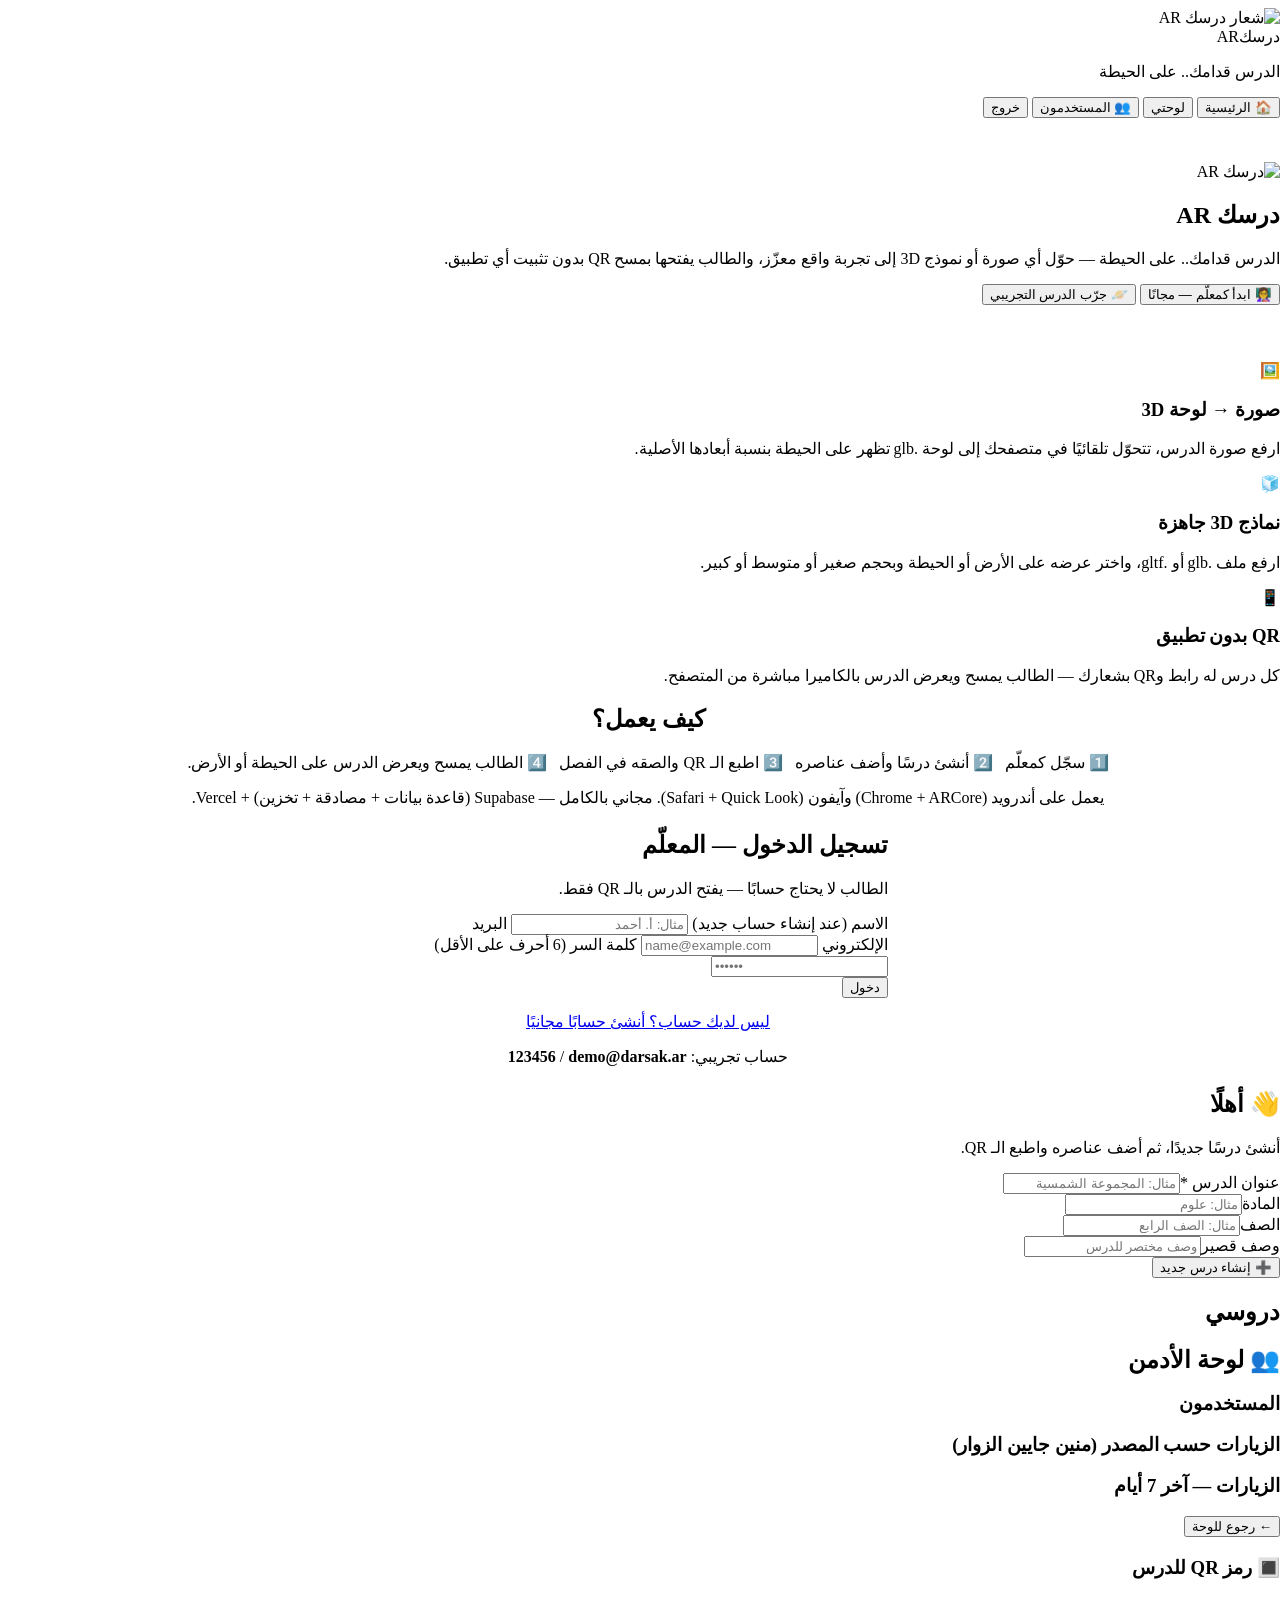
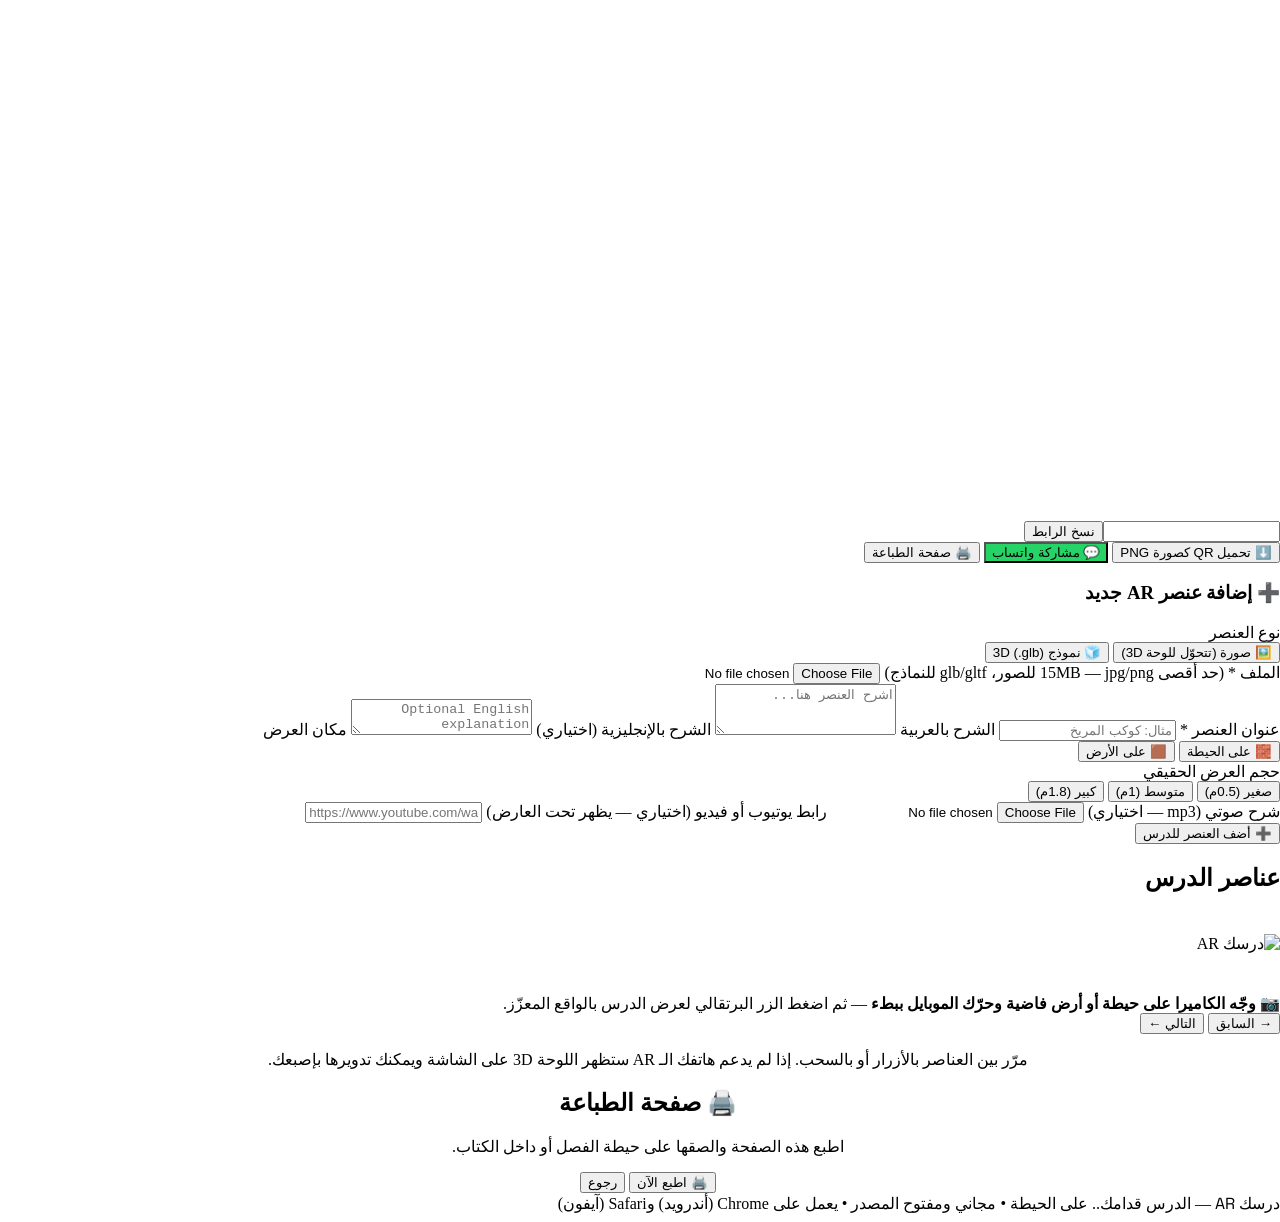
==== frontend/index.html @ 227859a7 "Supabase backend + admin panel (users, visits, full edit controls); sw cache v3" ====
<!DOCTYPE html>
<html lang="ar" dir="rtl">
<head>
<meta charset="UTF-8">
<meta name="viewport" content="width=device-width, initial-scale=1, viewport-fit=cover">
<title>درسك AR — الدرس قدامك.. على الحيطة</title>
<meta name="description" content="حوّل صور الدروس ونماذج 3D إلى واقع معزّز يفتحه الطالب بمسح QR — بدون تثبيت تطبيق.">
<meta name="theme-color" content="#1E1B4B">
<link rel="icon" type="image/png" href="/public/favicon.png">
<link rel="apple-touch-icon" href="/public/darsak-ar-icon.png">
<link rel="manifest" href="/manifest.webmanifest">
<link rel="preconnect" href="https://fonts.googleapis.com">
<link rel="preconnect" href="https://fonts.gstatic.com" crossorigin>
<link href="https://fonts.googleapis.com/css2?family=Cairo:wght@400;700;900&family=Space+Grotesk:wght@500;700&display=swap" rel="stylesheet">
<link rel="stylesheet" href="/styles.css">
<!-- model-viewer: عارض 3D + AR من Google (مجاني ومفتوح المصدر) -->
<script type="module" src="https://ajax.googleapis.com/ajax/libs/model-viewer/3.5.0/model-viewer.min.js"></script>
<!-- qrcode: مولّد QR مضمّن محليًا (qrcode-generator 1.4.4 MIT) — رابط الـ CDN كان 404 فالرمز لم يكن يظهر -->
<script src="/lib/qrcode-generator.min.js"></script>
<!-- three.js + GLTFExporter لتحويل الصورة إلى .glb -->
<script type="importmap">
{"imports":{
  "three": "https://cdn.jsdelivr.net/npm/three@0.160.0/build/three.module.js",
  "three/addons/": "https://cdn.jsdelivr.net/npm/three@0.160.0/examples/jsm/"
}}
</script>
<script src="/supabase-config.js"></script>
<!-- Supabase: قاعدة البيانات + المصادقة + التخزين (المفتاح anon عام وآمن — الحماية في RLS) -->
</head>
<body>

<header class="site-header">
  <div class="container">
    <img class="logo-img" src="/public/darsak-ar-icon.png" alt="شعار درسك AR">
    <div>
      <div class="logo-name">درسك<span class="ar-badge">AR</span></div>
      <p class="tagline">الدرس قدامك.. على الحيطة</p>
    </div>
    <div class="header-spacer"></div>
    <div class="header-actions">
      <button class="btn btn-light" id="navHomeBtn" type="button">🏠 الرئيسية</button>
      <button class="btn btn-light hidden" id="navDashBtn" type="button">لوحتي</button>
      <button class="btn btn-light hidden" id="navAdminBtn" type="button">👥 المستخدمون</button>
      <button class="btn btn-light hidden" id="navLogoutBtn" type="button">خروج</button>
    </div>
  </div>
</header>

<main id="app" class="container">
  <!-- ===== الصفحة الرئيسية ===== -->
  <section id="view-home">
    <div class="hero" style="margin:0 -16px;padding:44px 16px 56px;border-radius:0 0 24px 24px">
      <img class="hero-logo" src="/public/darsak-ar-icon.png" alt="درسك AR">
      <h1>درسك <span class="ar-badge">AR</span></h1>
      <p>الدرس قدامك.. على الحيطة — حوّل أي صورة أو نموذج 3D إلى تجربة واقع معزّز، والطالب يفتحها بمسح QR بدون تثبيت أي تطبيق.</p>
      <div class="btn-row">
        <button class="btn btn-orange" id="ctaTeacher" type="button" style="width:auto">👩‍🏫 ابدأ كمعلّم — مجانًا</button>
        <button class="btn btn-ghost" id="ctaDemo" type="button">🪐 جرّب الدرس التجريبي</button>
      </div>
    </div>
    <div class="features">
      <div class="feature"><div class="ico">🖼️</div><h3>صورة → لوحة 3D</h3><p>ارفع صورة الدرس، تتحوّل تلقائيًا في متصفحك إلى لوحة .glb تظهر على الحيطة بنسبة أبعادها الأصلية.</p></div>
      <div class="feature"><div class="ico">🧊</div><h3>نماذج 3D جاهزة</h3><p>ارفع ملف .glb أو .gltf، واختر عرضه على الأرض أو الحيطة وبحجم صغير أو متوسط أو كبير.</p></div>
      <div class="feature"><div class="ico">📱</div><h3>QR بدون تطبيق</h3><p>كل درس له رابط وQR بشعارك — الطالب يمسح ويعرض الدرس بالكاميرا مباشرة من المتصفح.</p></div>
    </div>
    <div class="card" style="text-align:center">
      <h2>كيف يعمل؟</h2>
      <p>1️⃣ سجّل كمعلّم &nbsp; 2️⃣ أنشئ درسًا وأضف عناصره &nbsp; 3️⃣ اطبع الـ QR والصقه في الفصل &nbsp; 4️⃣ الطالب يمسح ويعرض الدرس على الحيطة أو الأرض.</p>
      <p class="hint">يعمل على أندرويد (Chrome + ARCore) وآيفون (Safari + Quick Look). مجاني بالكامل — Supabase (قاعدة بيانات + مصادقة + تخزين) + Vercel.</p>
    </div>
  </section>

  <!-- ===== تسجيل المعلّم ===== -->
  <section id="view-auth" class="hidden">
    <div class="card" style="max-width:480px;margin:24px auto">
      <h2 id="authTitle">تسجيل الدخول — المعلّم</h2>
      <p class="hint">الطالب لا يحتاج حسابًا — يفتح الدرس بالـ QR فقط.</p>
      <div id="authMsg"></div>
      <label for="authName">الاسم (عند إنشاء حساب جديد)</label>
      <input id="authName" type="text" placeholder="مثال: أ. أحمد">
      <label for="authEmail">البريد الإلكتروني</label>
      <input id="authEmail" type="email" placeholder="name@example.com" dir="ltr">
      <label for="authPass">كلمة السر (6 أحرف على الأقل)</label>
      <input id="authPass" type="password" placeholder="••••••" dir="ltr">
      <div class="row"><button class="btn btn-primary" id="authSubmit" type="button">دخول</button></div>
      <p style="text-align:center;margin-top:14px"><a href="#" id="authToggle">ليس لديك حساب؟ أنشئ حسابًا مجانيًا</a></p>
      <p class="hint" style="text-align:center">حساب تجريبي: <b dir="ltr">demo@darsak.ar</b> / <b dir="ltr">123456</b></p>
    </div>
  </section>

  <!-- ===== لوحة المعلّم ===== -->
  <section id="view-dashboard" class="hidden">
    <div class="card">
      <h2>👋 أهلًا <span id="teacherName"></span></h2>
      <p class="hint">أنشئ درسًا جديدًا، ثم أضف عناصره واطبع الـ QR.</p>
      <div class="grid2">
        <div><label for="newTitle">عنوان الدرس *</label><input id="newTitle" placeholder="مثال: المجموعة الشمسية"></div>
        <div><label for="newSubject">المادة</label><input id="newSubject" placeholder="مثال: علوم"></div>
        <div><label for="newGrade">الصف</label><input id="newGrade" placeholder="مثال: الصف الرابع"></div>
        <div><label for="newDesc">وصف قصير</label><input id="newDesc" placeholder="وصف مختصر للدرس"></div>
      </div>
      <div class="row"><button class="btn btn-orange" id="createLessonBtn" type="button">➕ إنشاء درس جديد</button></div>
      <div id="dashMsg"></div>
    </div>
    <h2 id="lessonsHeading">دروسي</h2>
    <div id="lessonsList"></div>

    <!-- ===== لوحة الأدمن (تظهر فقط لمن لديه is_admin) ===== -->
    <div id="adminSection" class="hidden">
      <h2>👥 لوحة الأدمن</h2>
      <div class="stats-grid" id="adminStats"></div>
      <div class="card">
        <h3>المستخدمون</h3>
        <div class="table-wrap" id="usersTable"></div>
      </div>
      <div class="card">
        <h3>الزيارات حسب المصدر (منين جايين الزوار)</h3>
        <div id="referrerStats"></div>
      </div>
      <div class="card">
        <h3>الزيارات — آخر 7 أيام</h3>
        <div id="dailyVisits"></div>
      </div>
    </div>
  </section>

  <!-- ===== محرر الدرس ===== -->
  <section id="view-editor" class="hidden">
    <button class="btn btn-ghost btn-sm" id="backToDash" type="button">← رجوع للوحة</button>
    <div class="card">
      <h2 id="editorTitle"></h2>
      <p class="hint" id="editorMeta"></p>
      <div id="editorMsg"></div>
      <!-- QR -->
      <div class="qr-box">
        <h3>🔳 رمز QR للدرس</h3>
        <canvas id="qrCanvas" width="520" height="520"></canvas>
        <div class="link-box"><input id="publicLink" readonly dir="ltr"><button class="btn btn-ghost btn-sm" id="copyLinkBtn" type="button">نسخ الرابط</button></div>
        <div class="row">
          <button class="btn btn-primary" id="downloadQrBtn" type="button">⬇️ تحميل QR كصورة PNG</button>
          <button class="btn btn-primary" id="shareWaBtn" type="button" style="background:#25D366">💬 مشاركة واتساب</button>
          <button class="btn btn-ghost" id="printBtn" type="button">🖨️ صفحة الطباعة</button>
        </div>
      </div>
      <!-- إضافة عنصر -->
      <h3>➕ إضافة عنصر AR جديد</h3>
      <label>نوع العنصر</label>
      <div class="toggle" id="kindToggle">
        <button type="button" data-kind="image" class="active">🖼️ صورة (تتحوّل للوحة 3D)</button>
        <button type="button" data-kind="model">🧊 نموذج 3D (.glb)</button>
      </div>
      <label for="itemFile">الملف * (حد أقصى 15MB — jpg/png للصور، glb/gltf للنماذج)</label>
      <input id="itemFile" type="file" accept="image/*,.glb,.gltf">
      <div class="progress hidden" id="uploadProgress"><div></div></div>
      <div id="fileInfo" class="hint"></div>
      <label for="itemTitle">عنوان العنصر *</label>
      <input id="itemTitle" placeholder="مثال: كوكب المريخ">
      <label for="itemTextAr">الشرح بالعربية</label>
      <textarea id="itemTextAr" rows="3" placeholder="اشرح العنصر هنا..."></textarea>
      <label for="itemTextEn">الشرح بالإنجليزية (اختياري)</label>
      <textarea id="itemTextEn" rows="2" placeholder="Optional English explanation"></textarea>
      <label>مكان العرض</label>
      <div class="toggle" id="placementToggle">
        <button type="button" data-placement="wall" class="active">🧱 على الحيطة</button>
        <button type="button" data-placement="floor">🟫 على الأرض</button>
      </div>
      <label>حجم العرض الحقيقي</label>
      <div class="seg" id="sizeSeg">
        <button type="button" data-size="small">صغير (0.5م)</button>
        <button type="button" data-size="medium" class="active">متوسط (1م)</button>
        <button type="button" data-size="large">كبير (1.8م)</button>
      </div>
      <label for="itemAudio">شرح صوتي (mp3 — اختياري)</label>
      <input id="itemAudio" type="file" accept="audio/*">
      <label for="itemVideo">رابط يوتيوب أو فيديو (اختياري — يظهر تحت العارض)</label>
      <input id="itemVideo" type="url" placeholder="https://www.youtube.com/watch?v=..." dir="ltr">
      <div class="row"><button class="btn btn-orange" id="addItemBtn" type="button">➕ أضف العنصر للدرس</button></div>
    </div>
    <h2>عناصر الدرس</h2>
    <div id="itemsList"></div>
  </section>

  <!-- ===== عرض الطالب ===== -->
  <section id="view-student" class="hidden">
    <div class="student-head" style="margin:0 -16px;padding:22px 16px">
      <img class="logo-img" src="/public/darsak-ar-icon.png" alt="درسك AR" style="width:56px;height:56px">
      <h1 id="studentTitle"></h1>
      <p id="studentMeta"></p>
    </div>
    <div class="onboarding">📷 <b>وجّه الكاميرا على حيطة أو أرض فاضية وحرّك الموبايل ببطء</b> — ثم اضغط الزر البرتقالي لعرض الدرس بالواقع المعزّز.</div>
    <div id="studentItems"></div>
    <div class="swipe-nav">
      <button class="btn btn-ghost" id="prevItemBtn" type="button">→ السابق</button>
      <span class="dots" id="itemDots"></span>
      <button class="btn btn-ghost" id="nextItemBtn" type="button">التالي ←</button>
    </div>
    <p class="hint" style="text-align:center">مرّر بين العناصر بالأزرار أو بالسحب. إذا لم يدعم هاتفك الـ AR ستظهر اللوحة 3D على الشاشة ويمكنك تدويرها بإصبعك.</p>
  </section>

  <!-- ===== صفحة الطباعة ===== -->
  <section id="view-print" class="hidden">
    <div class="print-sheet" id="printSheet"></div>
    <div class="card no-print" style="text-align:center">
      <h2>🖨️ صفحة الطباعة</h2>
      <p>اطبع هذه الصفحة والصقها على حيطة الفصل أو داخل الكتاب.</p>
      <button class="btn btn-orange" id="doPrintBtn" type="button">🖨️ اطبع الآن</button>
      <button class="btn btn-ghost" id="backFromPrint" type="button">رجوع</button>
    </div>
  </section>
</main>

<footer>
  درسك <span style="font-family:'Space Grotesk'">AR</span> — الدرس قدامك.. على الحيطة • مجاني ومفتوح المصدر • يعمل على Chrome (أندرويد) وSafari (آيفون)
</footer>

<script type="module" src="/app.js"></script>
<script>
  if ('serviceWorker' in navigator) {
    window.addEventListener('load', () => navigator.serviceWorker.register('/sw.js').catch(() => {}));
  }
</script>
</body>
</html>
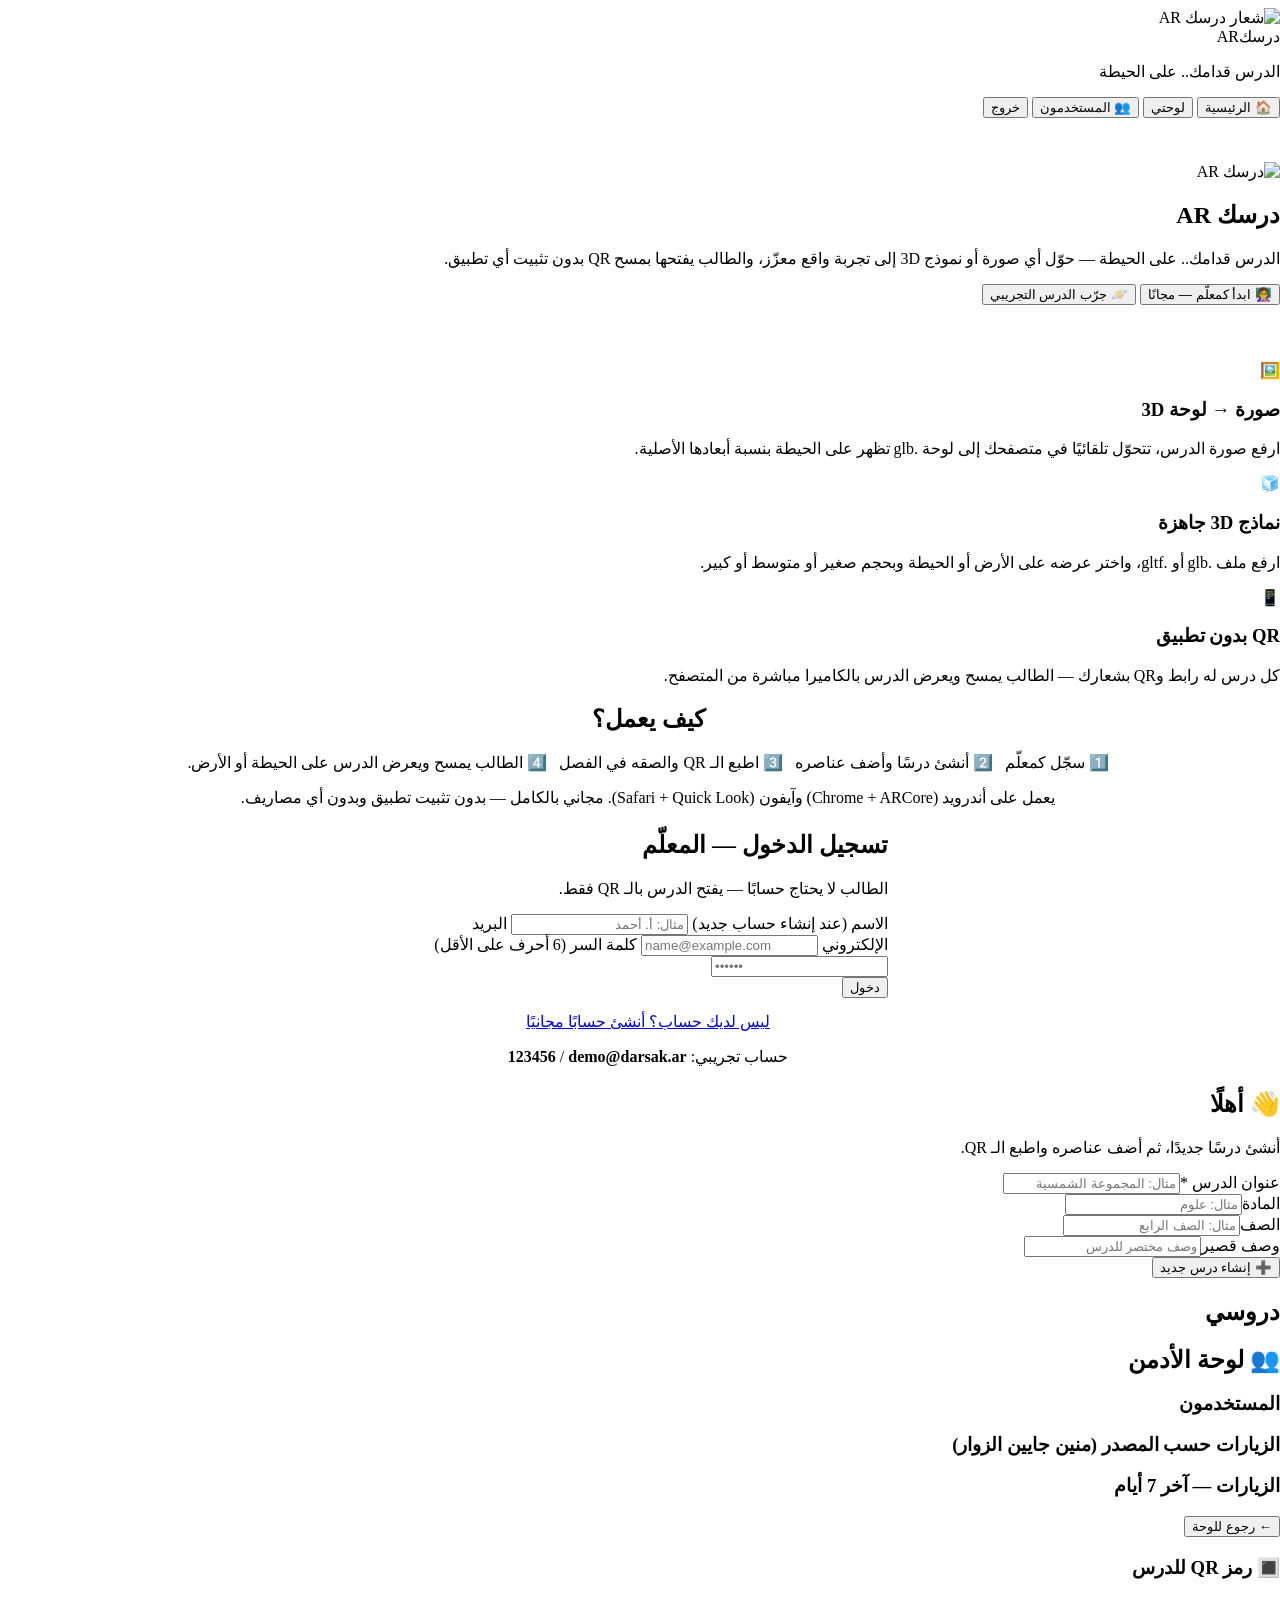
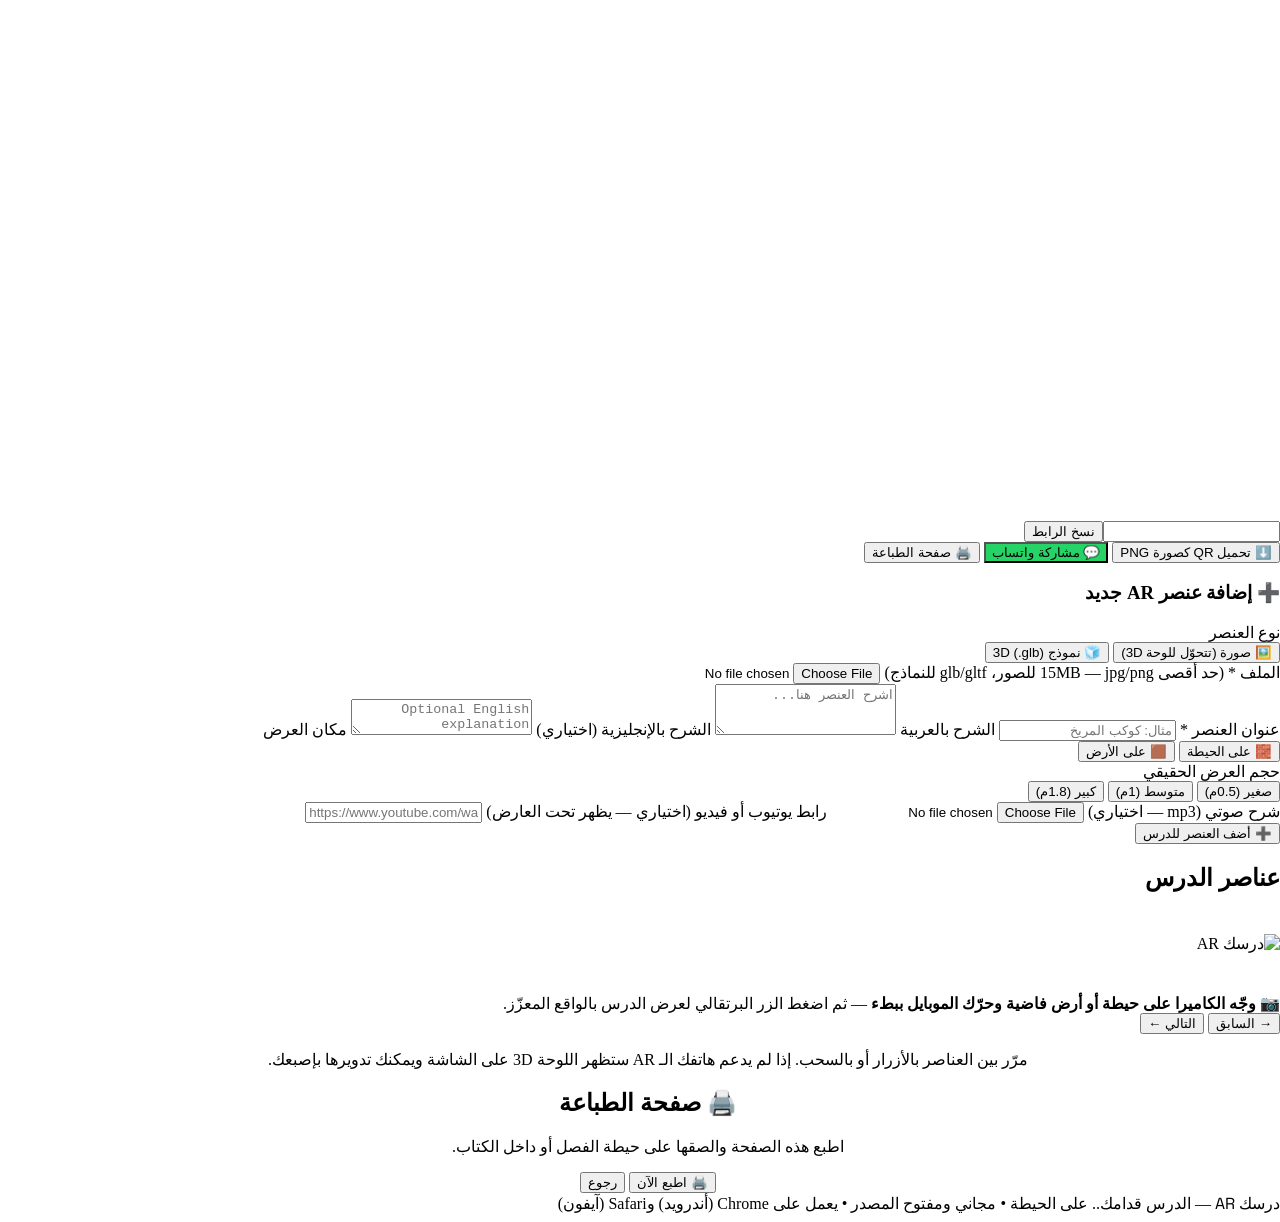
==== commit c03a2715: "Remove backend tech-stack mention from public homepage (visitors should not see infra details); bump" ====
--- a/frontend/index.html
+++ b/frontend/index.html
@@ -66,7 +66,7 @@
     <div class="card" style="text-align:center">
       <h2>كيف يعمل؟</h2>
       <p>1️⃣ سجّل كمعلّم &nbsp; 2️⃣ أنشئ درسًا وأضف عناصره &nbsp; 3️⃣ اطبع الـ QR والصقه في الفصل &nbsp; 4️⃣ الطالب يمسح ويعرض الدرس على الحيطة أو الأرض.</p>
-      <p class="hint">يعمل على أندرويد (Chrome + ARCore) وآيفون (Safari + Quick Look). مجاني بالكامل — Supabase (قاعدة بيانات + مصادقة + تخزين) + Vercel.</p>
+      <p class="hint">يعمل على أندرويد (Chrome + ARCore) وآيفون (Safari + Quick Look). مجاني بالكامل — بدون تثبيت تطبيق وبدون أي مصاريف.</p>
     </div>
   </section>
 
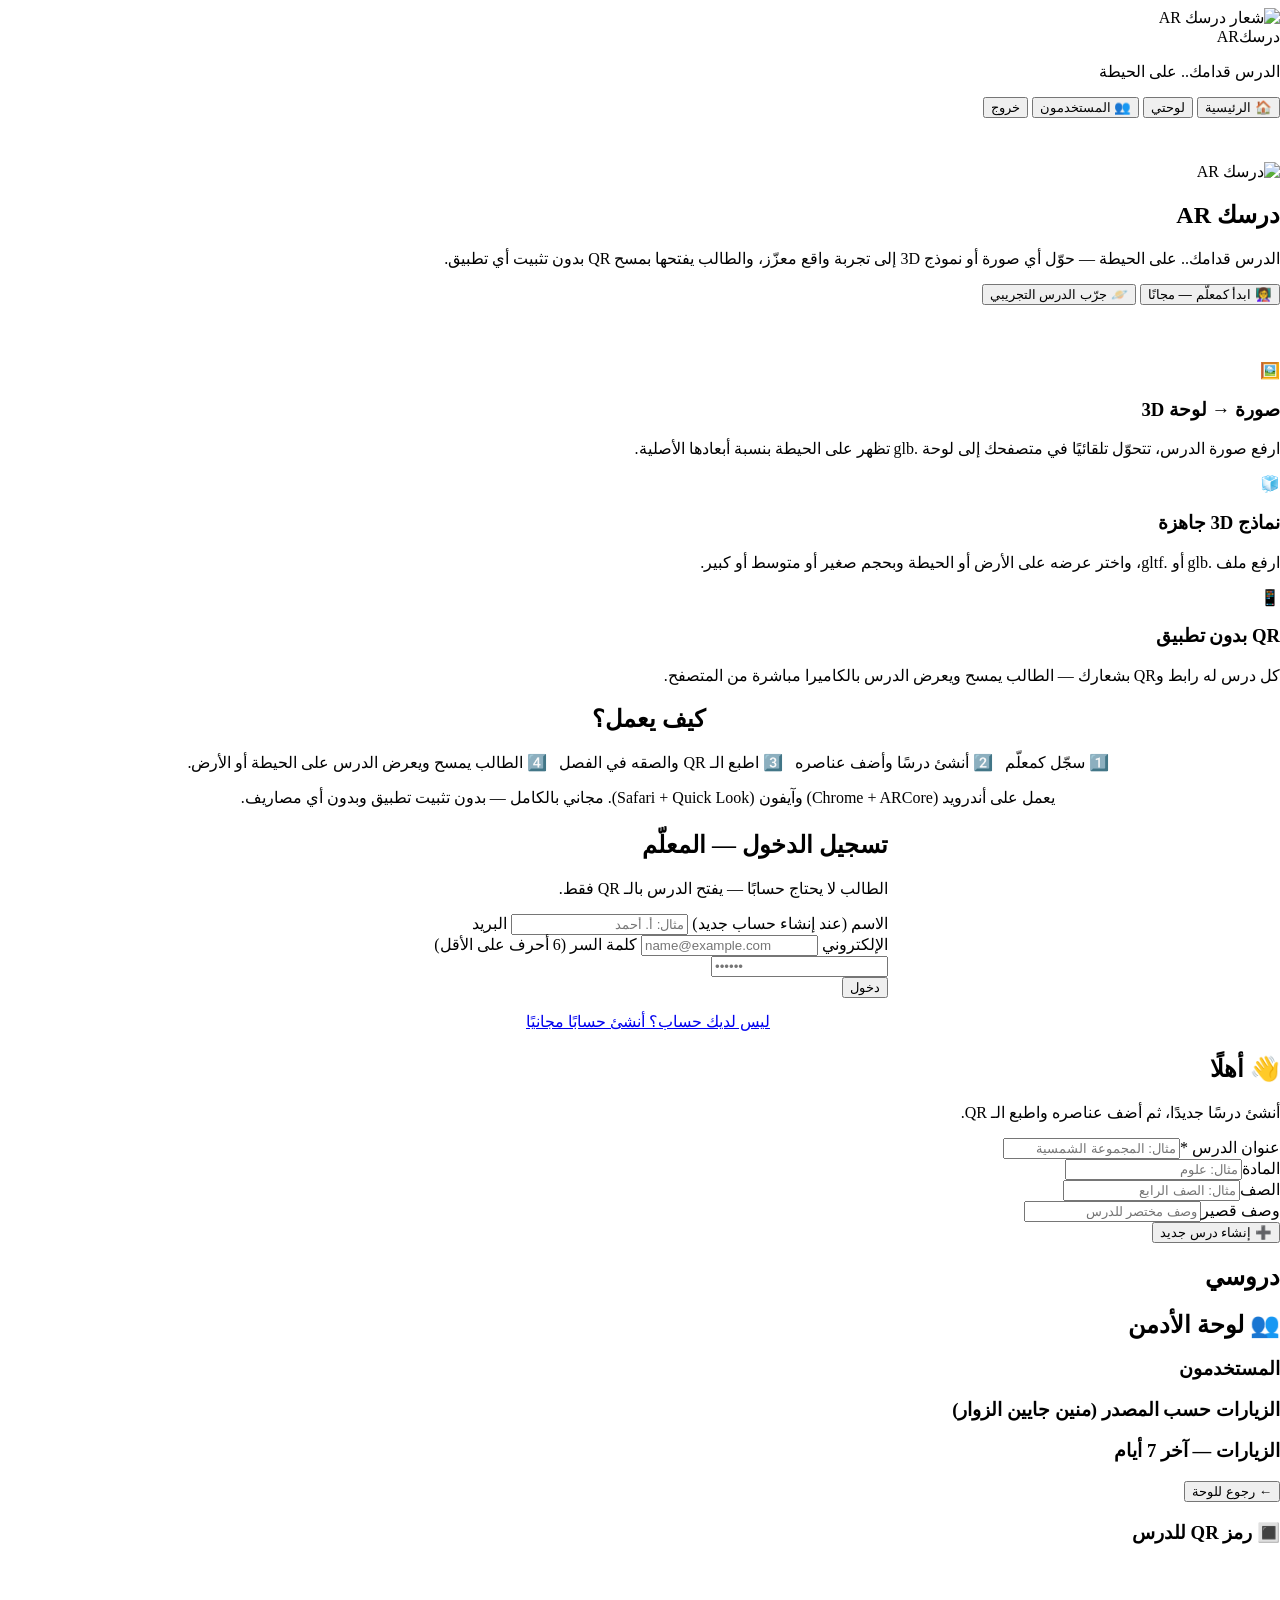
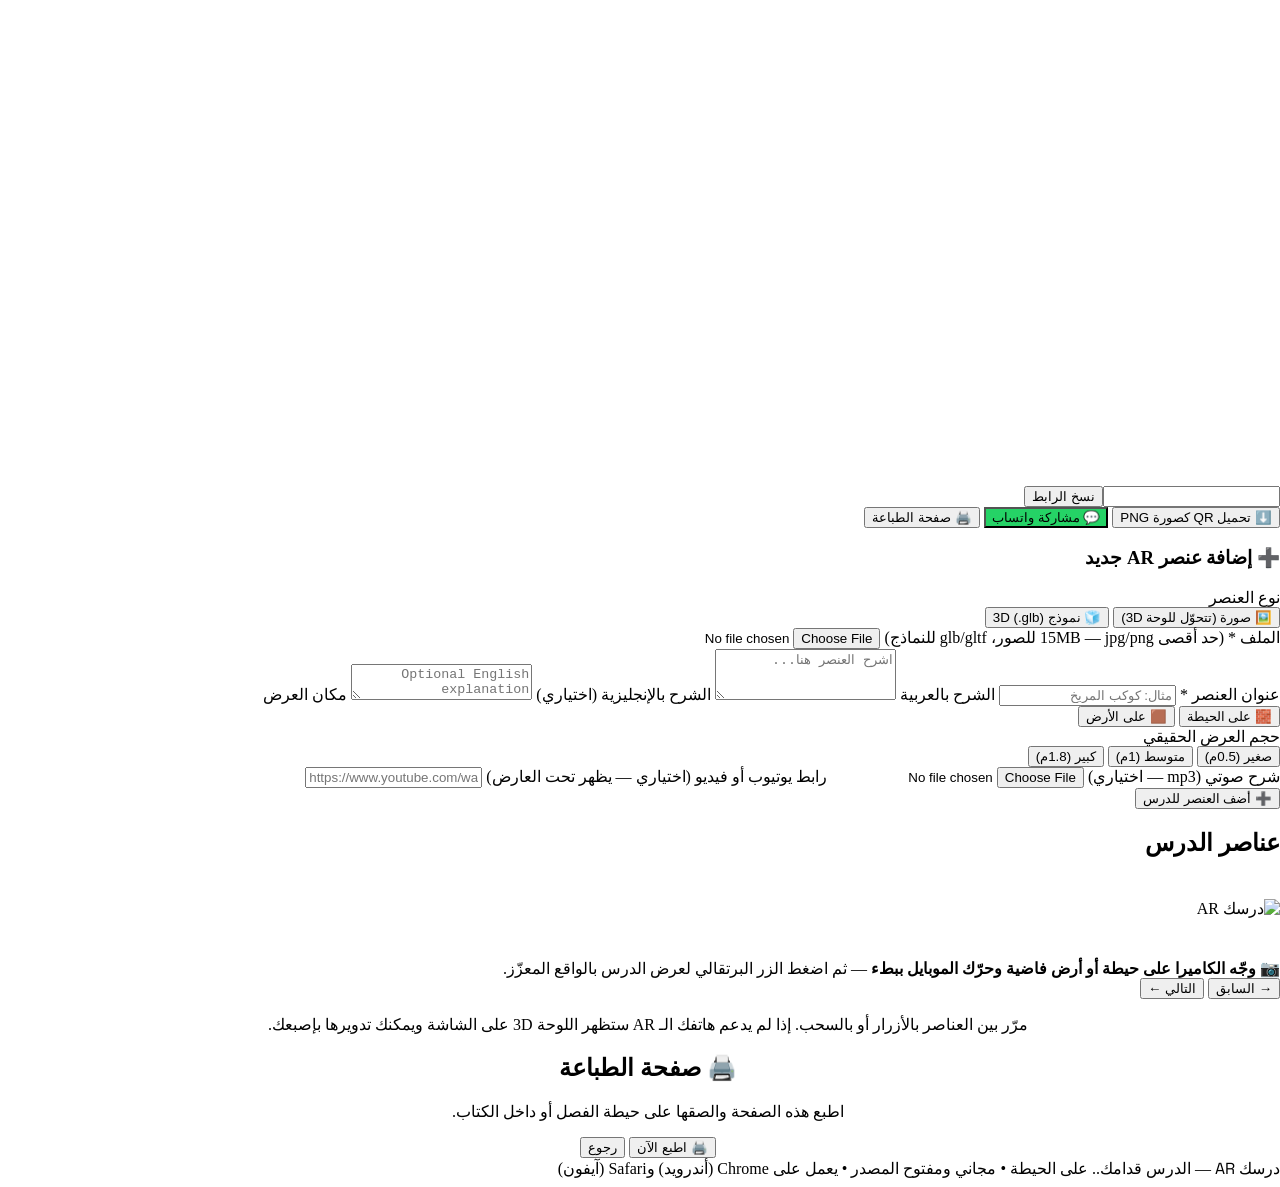
==== commit 8f800225: "Hide demo account credentials from the public login page (account still works for testing, just not " ====
--- a/frontend/index.html
+++ b/frontend/index.html
@@ -84,7 +84,6 @@
       <input id="authPass" type="password" placeholder="••••••" dir="ltr">
       <div class="row"><button class="btn btn-primary" id="authSubmit" type="button">دخول</button></div>
       <p style="text-align:center;margin-top:14px"><a href="#" id="authToggle">ليس لديك حساب؟ أنشئ حسابًا مجانيًا</a></p>
-      <p class="hint" style="text-align:center">حساب تجريبي: <b dir="ltr">demo@darsak.ar</b> / <b dir="ltr">123456</b></p>
     </div>
   </section>
 
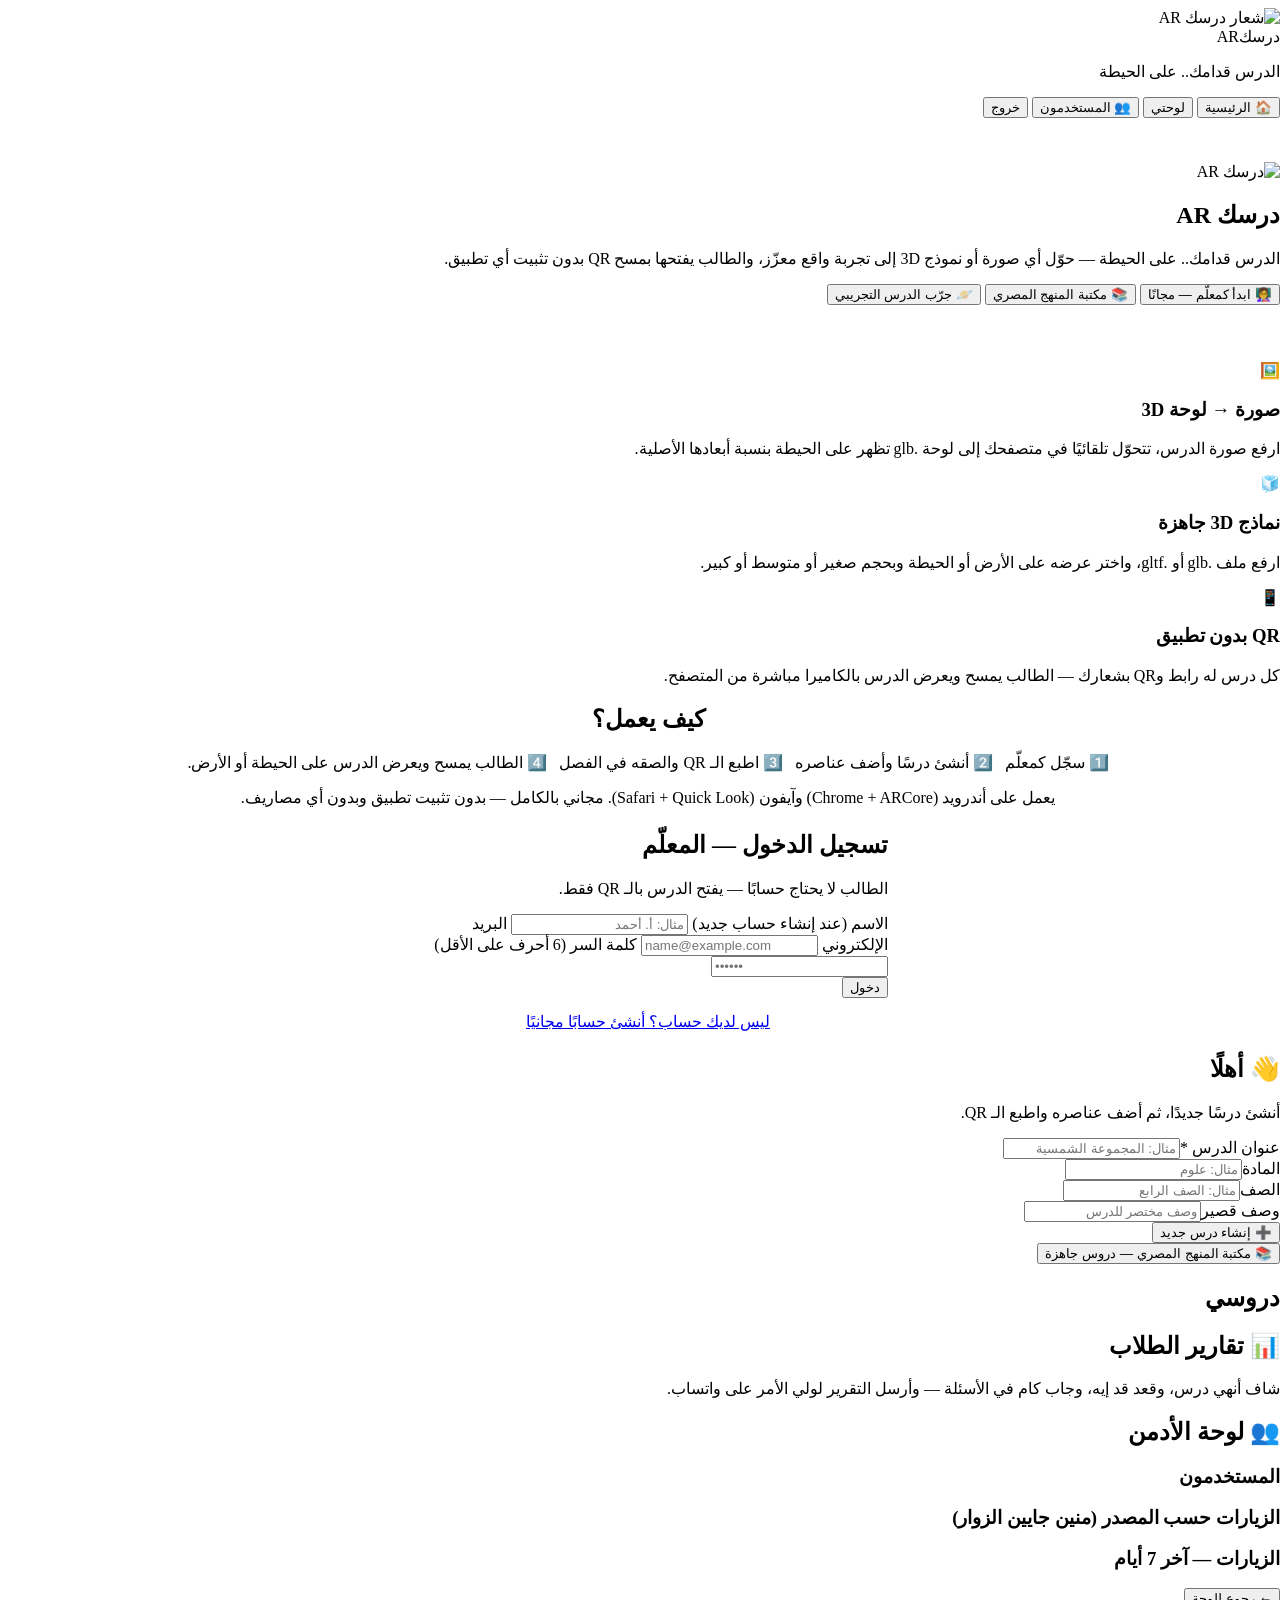
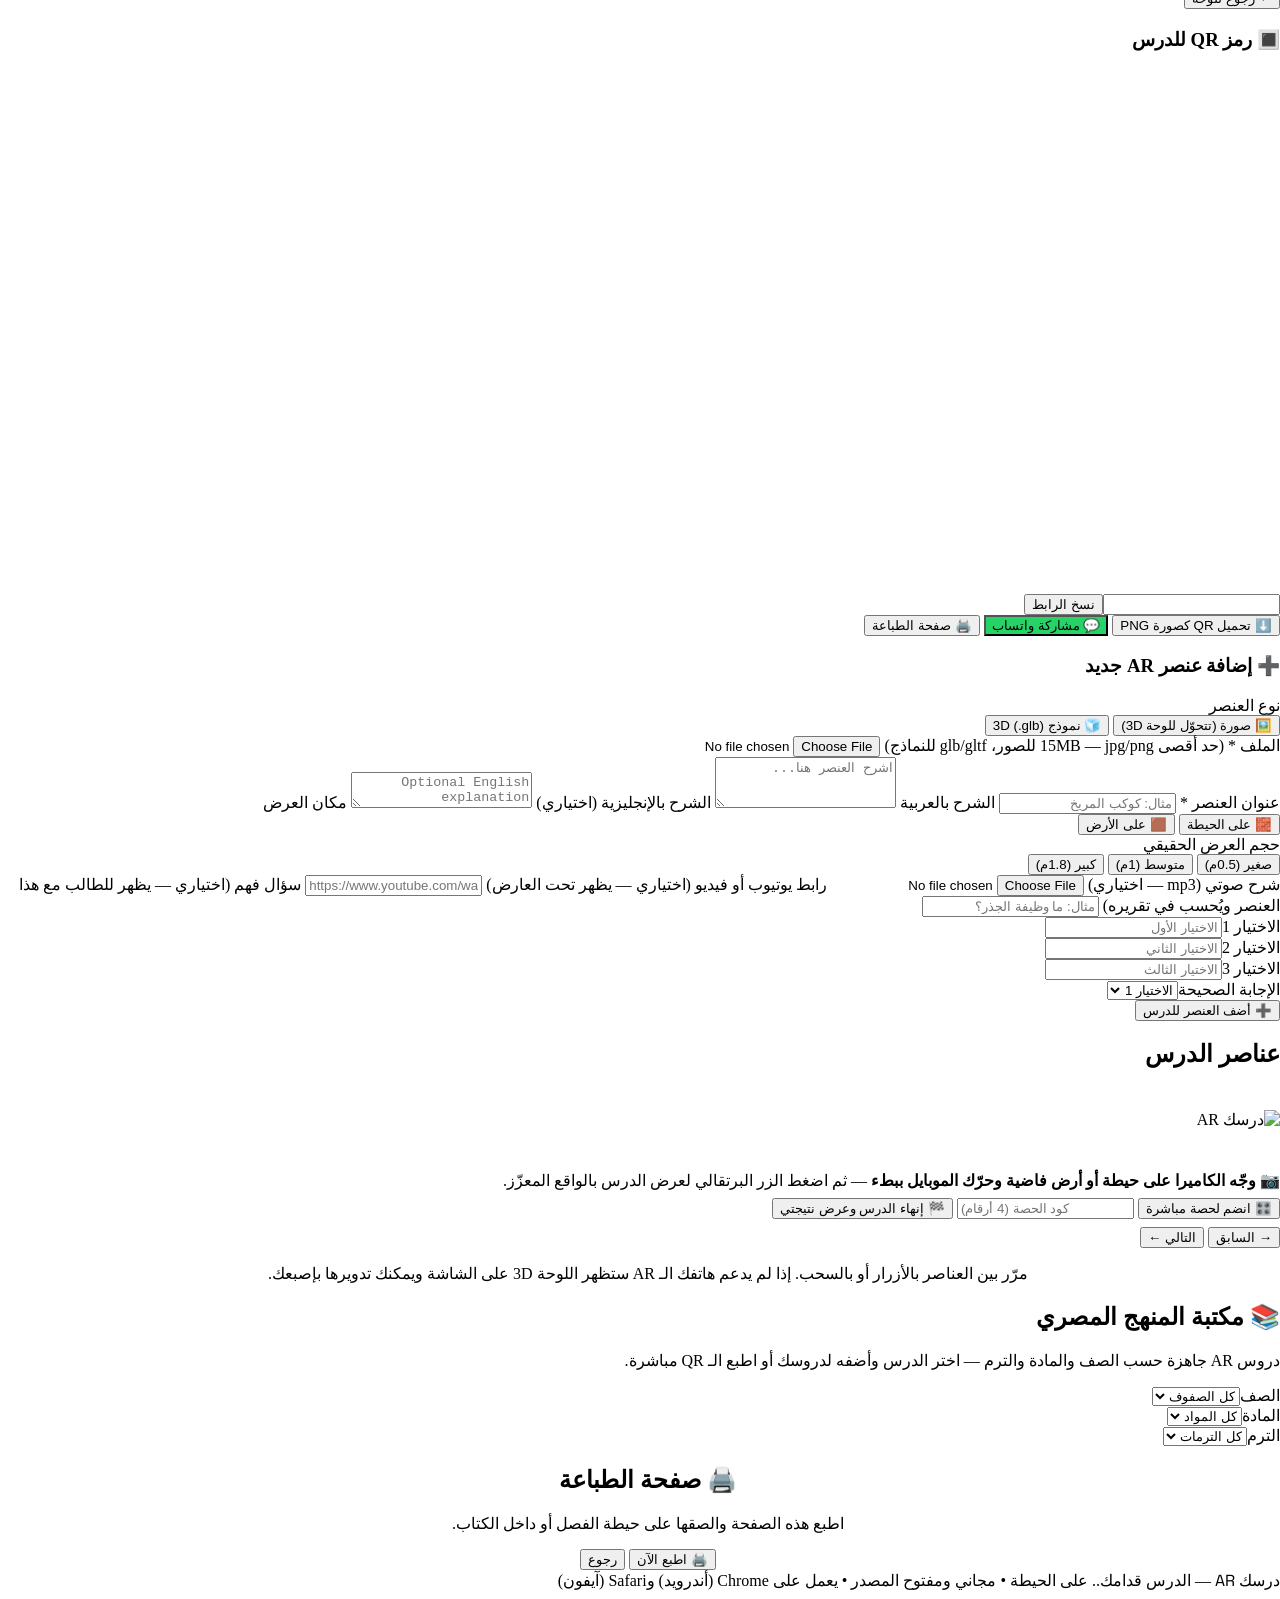
==== commit 4529eae5: "V2: curriculum library (16 lessons) + in-AR quizzes + live class mode + student reports; audit heade" ====
--- a/frontend/index.html
+++ b/frontend/index.html
@@ -5,6 +5,20 @@
 <meta name="viewport" content="width=device-width, initial-scale=1, viewport-fit=cover">
 <title>درسك AR — الدرس قدامك.. على الحيطة</title>
 <meta name="description" content="حوّل صور الدروس ونماذج 3D إلى واقع معزّز يفتحه الطالب بمسح QR — بدون تثبيت تطبيق.">
+<link rel="canonical" href="https://www.drsak.online/">
+<meta property="og:type" content="website">
+<meta property="og:site_name" content="درسك AR">
+<meta property="og:locale" content="ar_AR">
+<meta property="og:url" content="https://www.drsak.online/">
+<meta property="og:title" content="درسك AR — الدرس قدامك.. على الحيطة">
+<meta property="og:description" content="حوّل صور الدروس ونماذج 3D إلى واقع معزّز يفتحه الطالب بمسح QR — بدون تثبيت تطبيق.">
+<meta property="og:image" content="https://www.drsak.online/public/og-image.png">
+<meta property="og:image:width" content="1200">
+<meta property="og:image:height" content="630">
+<meta name="twitter:card" content="summary_large_image">
+<meta name="twitter:title" content="درسك AR — الدرس قدامك.. على الحيطة">
+<meta name="twitter:description" content="حوّل صور الدروس ونماذج 3D إلى واقع معزّز يفتحه الطالب بمسح QR — بدون تثبيت تطبيق.">
+<meta name="twitter:image" content="https://www.drsak.online/public/og-image.png">
 <meta name="theme-color" content="#1E1B4B">
 <link rel="icon" type="image/png" href="/public/favicon.png">
 <link rel="apple-touch-icon" href="/public/darsak-ar-icon.png">
@@ -55,6 +69,7 @@
       <p>الدرس قدامك.. على الحيطة — حوّل أي صورة أو نموذج 3D إلى تجربة واقع معزّز، والطالب يفتحها بمسح QR بدون تثبيت أي تطبيق.</p>
       <div class="btn-row">
         <button class="btn btn-orange" id="ctaTeacher" type="button" style="width:auto">👩‍🏫 ابدأ كمعلّم — مجانًا</button>
+        <button class="btn btn-ghost" id="ctaLibrary" type="button">📚 مكتبة المنهج المصري</button>
         <button class="btn btn-ghost" id="ctaDemo" type="button">🪐 جرّب الدرس التجريبي</button>
       </div>
     </div>
@@ -99,10 +114,18 @@
         <div><label for="newDesc">وصف قصير</label><input id="newDesc" placeholder="وصف مختصر للدرس"></div>
       </div>
       <div class="row"><button class="btn btn-orange" id="createLessonBtn" type="button">➕ إنشاء درس جديد</button></div>
+      <div class="row"><button class="btn btn-primary" id="dashLibraryBtn" type="button">📚 مكتبة المنهج المصري — دروس جاهزة</button></div>
       <div id="dashMsg"></div>
     </div>
     <h2 id="lessonsHeading">دروسي</h2>
     <div id="lessonsList"></div>
+
+    <!-- ===== تقارير الطلاب ===== -->
+    <div class="card" id="reportsSection">
+      <h2>📊 تقارير الطلاب</h2>
+      <p class="hint">شاف أنهي درس، وقعد قد إيه، وجاب كام في الأسئلة — وأرسل التقرير لولي الأمر على واتساب.</p>
+      <div id="reportsList"></div>
+    </div>
 
     <!-- ===== لوحة الأدمن (تظهر فقط لمن لديه is_admin) ===== -->
     <div id="adminSection" class="hidden">
@@ -173,6 +196,14 @@
       <input id="itemAudio" type="file" accept="audio/*">
       <label for="itemVideo">رابط يوتيوب أو فيديو (اختياري — يظهر تحت العارض)</label>
       <input id="itemVideo" type="url" placeholder="https://www.youtube.com/watch?v=..." dir="ltr">
+      <label>سؤال فهم (اختياري — يظهر للطالب مع هذا العنصر ويُحسب في تقريره)</label>
+      <input id="quizQ" placeholder="مثال: ما وظيفة الجذر؟">
+      <div class="grid2">
+        <div><label for="quizC1">الاختيار 1</label><input id="quizC1" placeholder="الاختيار الأول"></div>
+        <div><label for="quizC2">الاختيار 2</label><input id="quizC2" placeholder="الاختيار الثاني"></div>
+        <div><label for="quizC3">الاختيار 3</label><input id="quizC3" placeholder="الاختيار الثالث"></div>
+        <div><label for="quizCorrect">الإجابة الصحيحة</label><select id="quizCorrect"><option value="0">الاختيار 1</option><option value="1">الاختيار 2</option><option value="2">الاختيار 3</option></select></div>
+      </div>
       <div class="row"><button class="btn btn-orange" id="addItemBtn" type="button">➕ أضف العنصر للدرس</button></div>
     </div>
     <h2>عناصر الدرس</h2>
@@ -187,6 +218,13 @@
       <p id="studentMeta"></p>
     </div>
     <div class="onboarding">📷 <b>وجّه الكاميرا على حيطة أو أرض فاضية وحرّك الموبايل ببطء</b> — ثم اضغط الزر البرتقالي لعرض الدرس بالواقع المعزّز.</div>
+    <div id="studentNameBar" class="name-bar"></div>
+    <div id="liveBanner" class="live-banner hidden"></div>
+    <div class="row" id="liveJoinRow" style="margin:8px 0">
+      <button class="btn btn-ghost btn-sm" id="joinLiveBtn" type="button">🎛️ انضم لحصة مباشرة</button>
+      <input id="liveCodeInput" placeholder="كود الحصة (4 أرقام)" inputmode="numeric" maxlength="4" style="max-width:180px" dir="ltr">
+      <button class="btn btn-orange btn-sm" id="finishLessonBtn" type="button" style="width:auto">🏁 إنهاء الدرس وعرض نتيجتي</button>
+    </div>
     <div id="studentItems"></div>
     <div class="swipe-nav">
       <button class="btn btn-ghost" id="prevItemBtn" type="button">→ السابق</button>
@@ -194,6 +232,21 @@
       <button class="btn btn-ghost" id="nextItemBtn" type="button">التالي ←</button>
     </div>
     <p class="hint" style="text-align:center">مرّر بين العناصر بالأزرار أو بالسحب. إذا لم يدعم هاتفك الـ AR ستظهر اللوحة 3D على الشاشة ويمكنك تدويرها بإصبعك.</p>
+  </section>
+
+  <!-- ===== مكتبة المنهج ===== -->
+  <section id="view-library" class="hidden">
+    <div class="card">
+      <h2>📚 مكتبة المنهج المصري</h2>
+      <p class="hint">دروس AR جاهزة حسب الصف والمادة والترم — اختر الدرس وأضفه لدروسك أو اطبع الـ QR مباشرة.</p>
+      <div class="grid2">
+        <div><label for="libGrade">الصف</label><select id="libGrade"><option value="">كل الصفوف</option></select></div>
+        <div><label for="libSubject">المادة</label><select id="libSubject"><option value="">كل المواد</option></select></div>
+        <div><label for="libTerm">الترم</label><select id="libTerm"><option value="">كل الترمات</option></select></div>
+      </div>
+      <p class="hint" id="libraryCount"></p>
+    </div>
+    <div id="libraryGrid"></div>
   </section>
 
   <!-- ===== صفحة الطباعة ===== -->
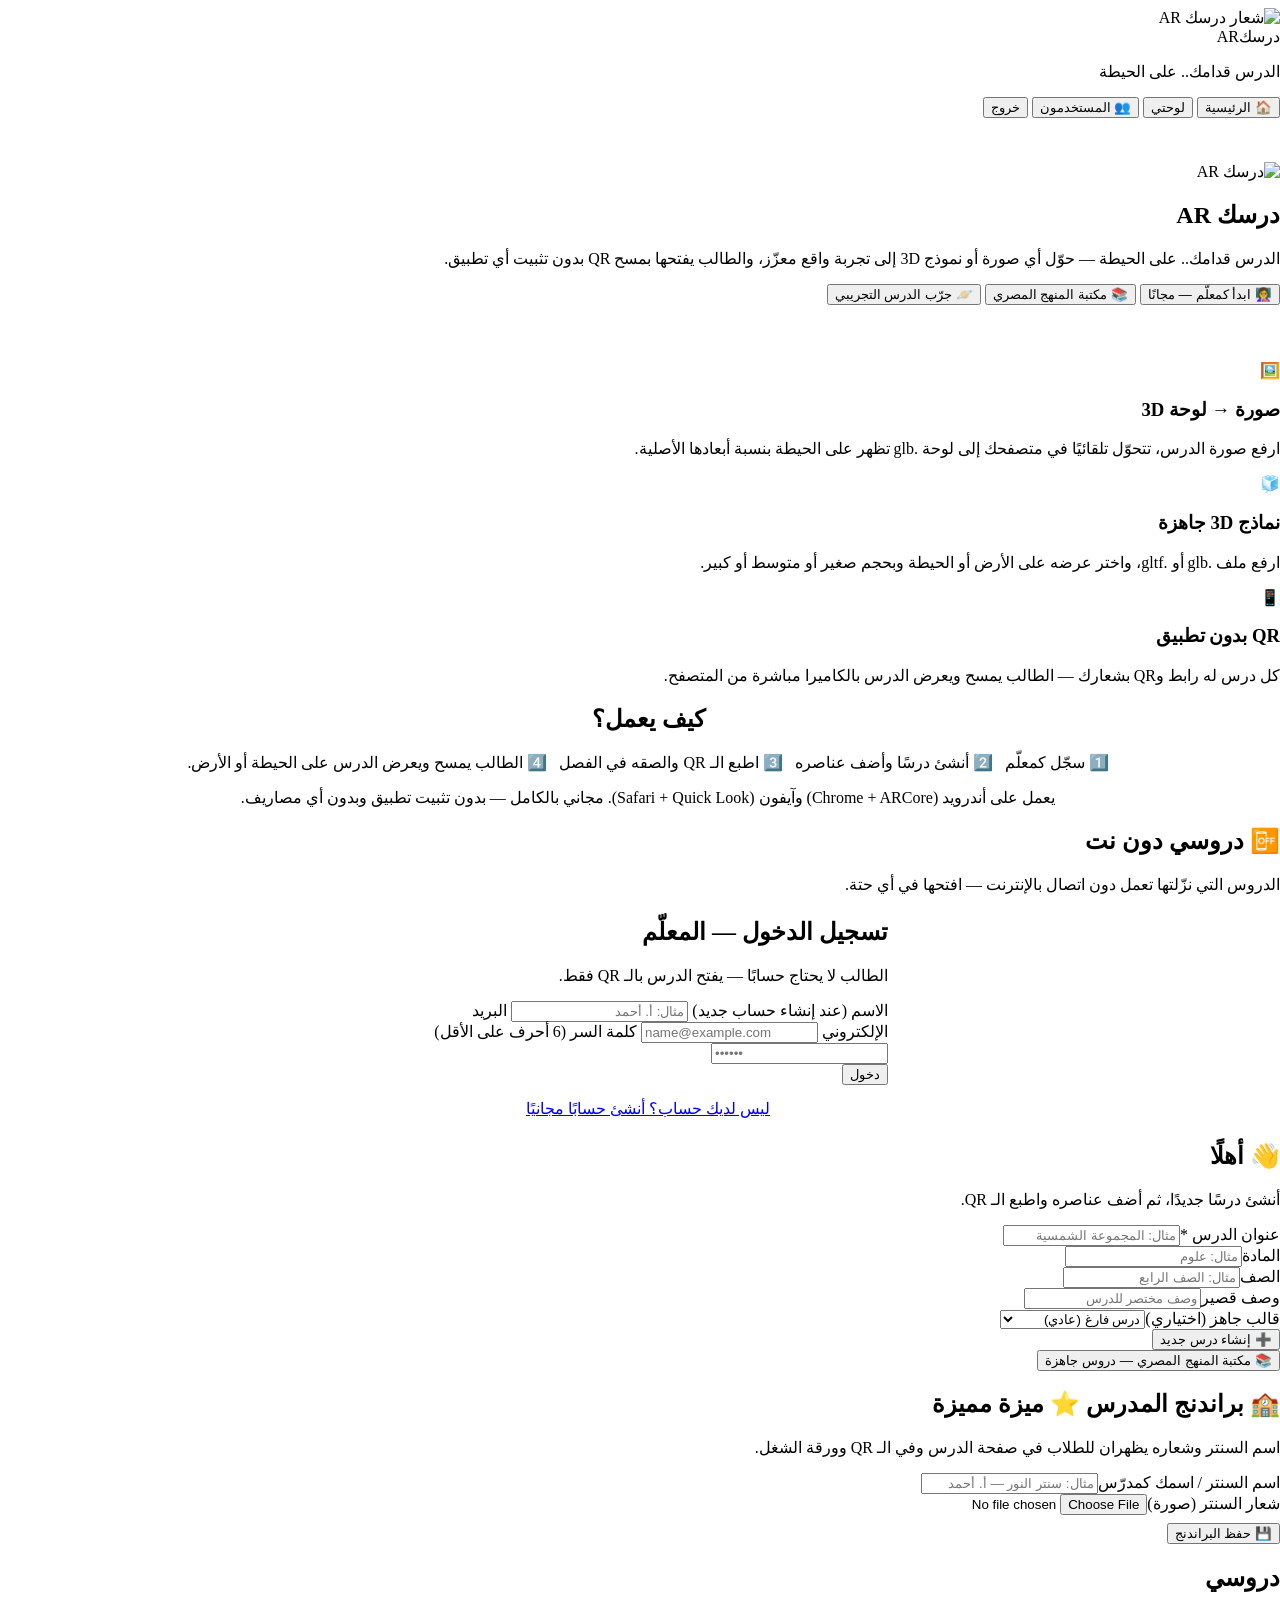
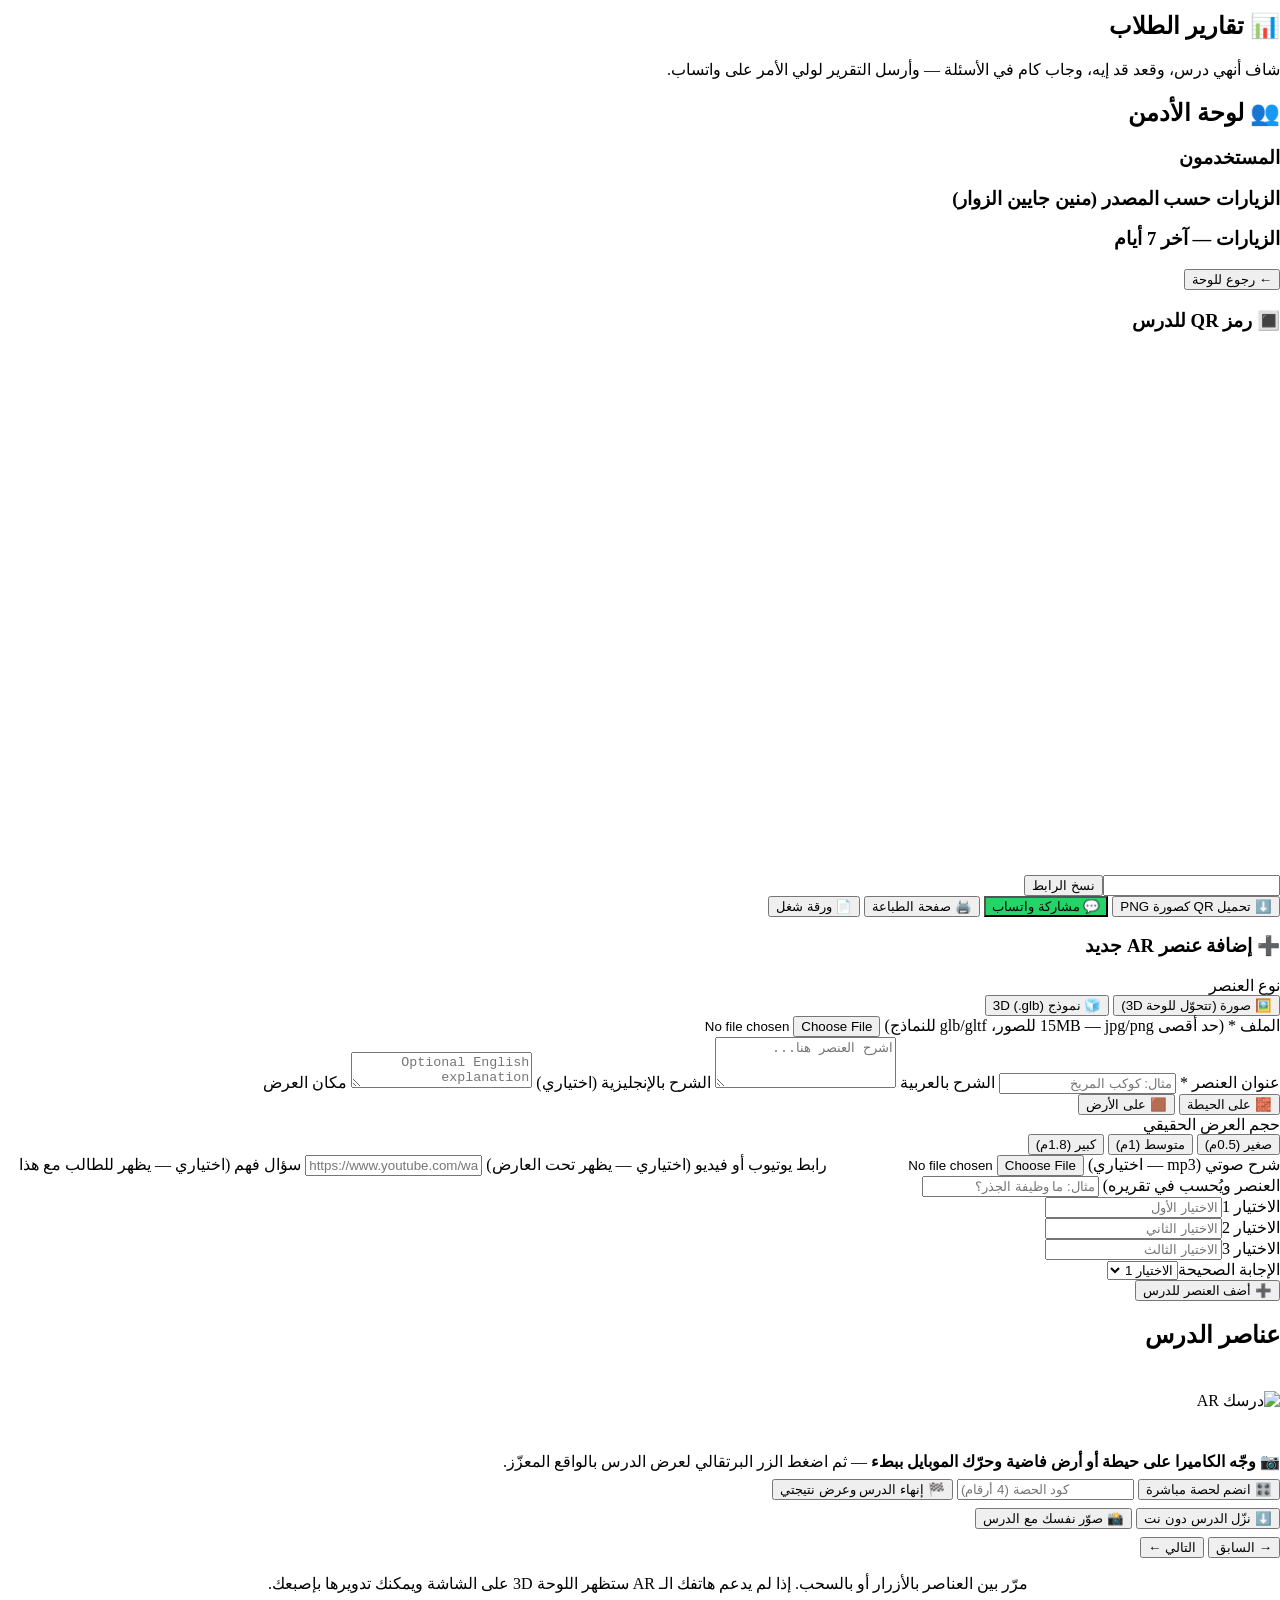
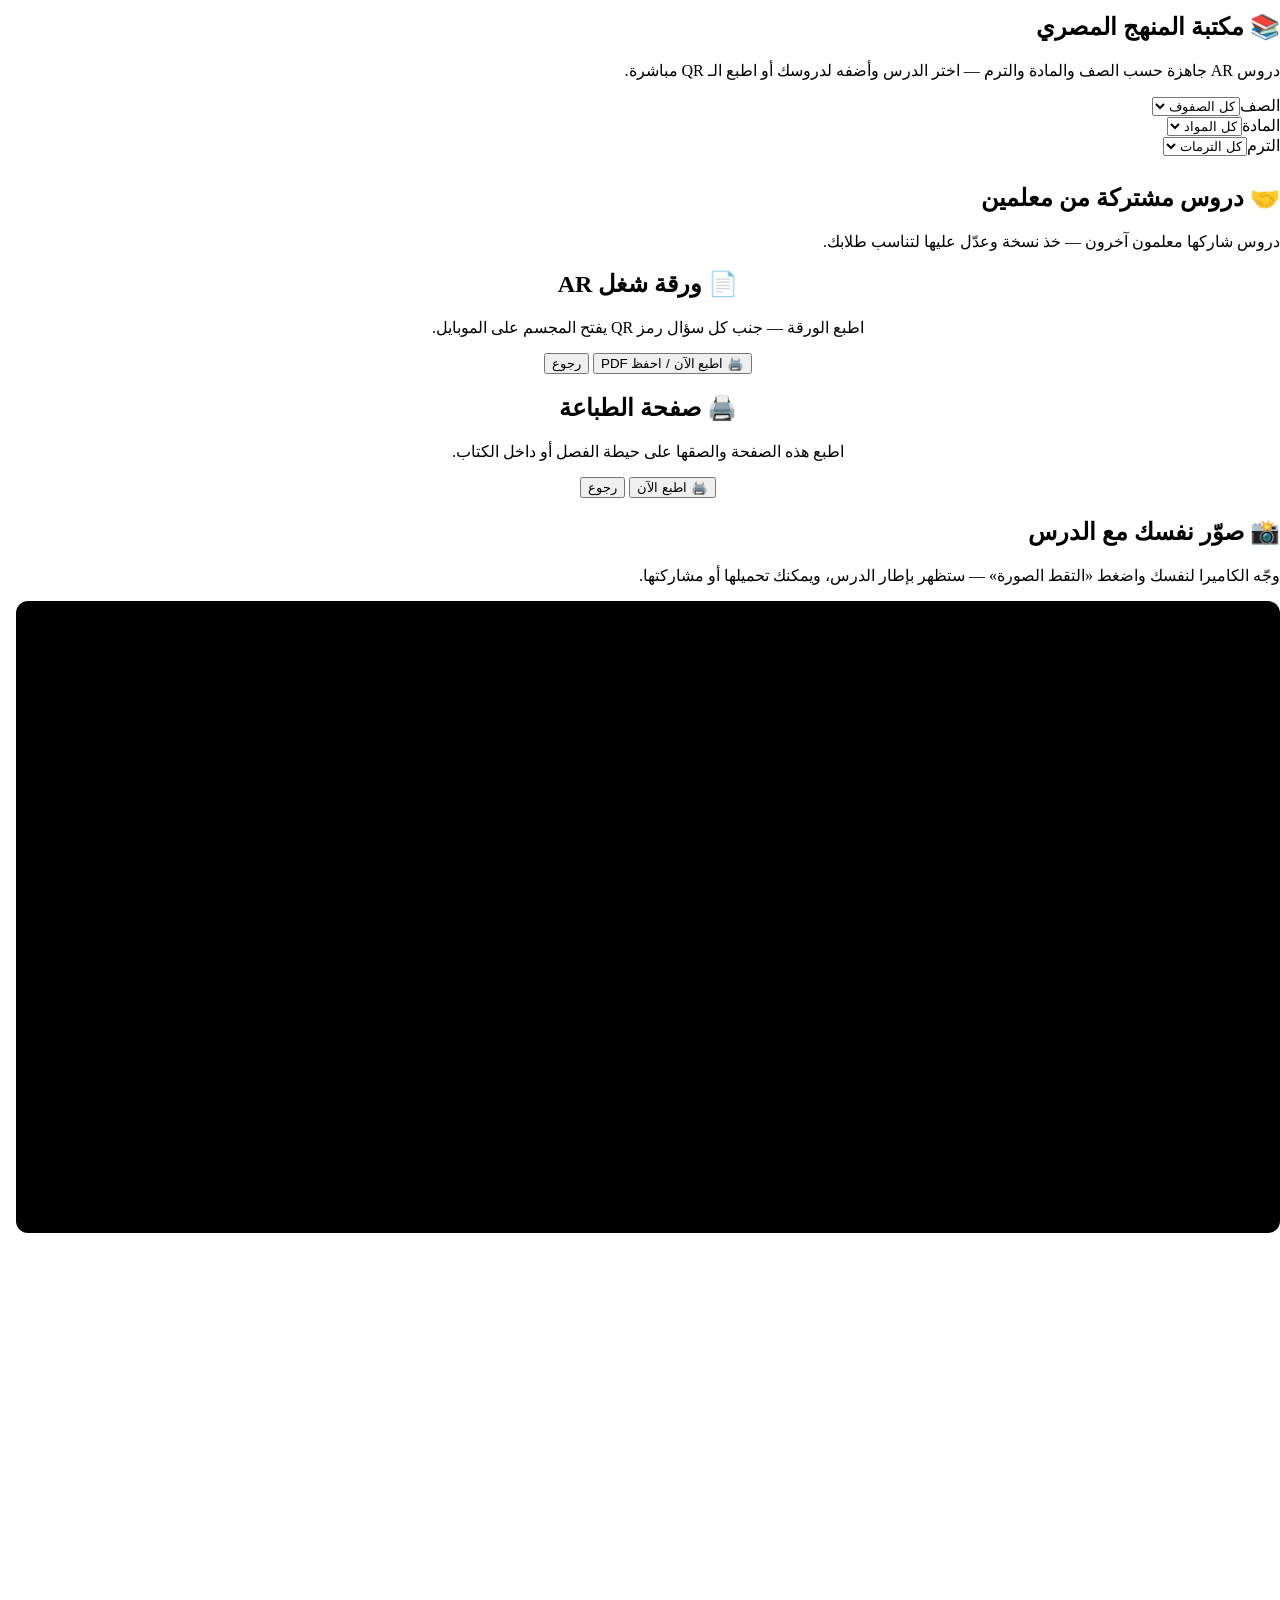
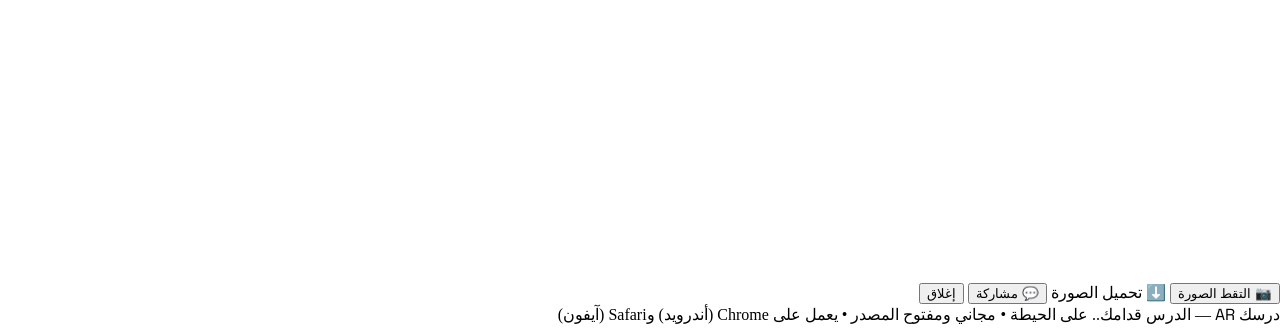
==== commit 4c44bf21: "V3: teacher branding + offline lessons + AR worksheet + teacher sharing + lesson templates + explode" ====
--- a/frontend/index.html
+++ b/frontend/index.html
@@ -83,6 +83,11 @@
       <p>1️⃣ سجّل كمعلّم &nbsp; 2️⃣ أنشئ درسًا وأضف عناصره &nbsp; 3️⃣ اطبع الـ QR والصقه في الفصل &nbsp; 4️⃣ الطالب يمسح ويعرض الدرس على الحيطة أو الأرض.</p>
       <p class="hint">يعمل على أندرويد (Chrome + ARCore) وآيفون (Safari + Quick Look). مجاني بالكامل — بدون تثبيت تطبيق وبدون أي مصاريف.</p>
     </div>
+    <div id="offlineSection" class="hidden">
+      <h2>📴 دروسي دون نت</h2>
+      <p class="hint">الدروس التي نزّلتها تعمل دون اتصال بالإنترنت — افتحها في أي حتة.</p>
+      <div id="offlineList"></div>
+    </div>
   </section>
 
   <!-- ===== تسجيل المعلّم ===== -->
@@ -112,10 +117,21 @@
         <div><label for="newSubject">المادة</label><input id="newSubject" placeholder="مثال: علوم"></div>
         <div><label for="newGrade">الصف</label><input id="newGrade" placeholder="مثال: الصف الرابع"></div>
         <div><label for="newDesc">وصف قصير</label><input id="newDesc" placeholder="وصف مختصر للدرس"></div>
+        <div><label for="newTemplate">قالب جاهز (اختياري)</label><select id="newTemplate"><option value="blank">درس فارغ (عادي)</option><option value="parts">🧩 قالب: درس أجزاء</option><option value="stages">🔄 قالب: درس مراحل</option><option value="compare">⚖️ قالب: درس مقارنة</option></select></div>
       </div>
       <div class="row"><button class="btn btn-orange" id="createLessonBtn" type="button">➕ إنشاء درس جديد</button></div>
       <div class="row"><button class="btn btn-primary" id="dashLibraryBtn" type="button">📚 مكتبة المنهج المصري — دروس جاهزة</button></div>
       <div id="dashMsg"></div>
+    </div>
+    <div class="card">
+      <h2>🏫 براندنج المدرس <span class="badge orange">⭐ ميزة مميزة</span></h2>
+      <p class="hint">اسم السنتر وشعاره يظهران للطلاب في صفحة الدرس وفي الـ QR وورقة الشغل.</p>
+      <div class="grid2">
+        <div><label for="brandName">اسم السنتر / اسمك كمدرّس</label><input id="brandName" placeholder="مثال: سنتر النور — أ. أحمد"></div>
+        <div><label for="brandLogo">شعار السنتر (صورة)</label><input id="brandLogo" type="file" accept="image/*"><div id="brandPreview" style="margin-top:8px"></div></div>
+      </div>
+      <div class="row"><button class="btn btn-primary" id="saveBrandBtn" type="button">💾 حفظ البراندنج</button></div>
+      <div id="brandMsg"></div>
     </div>
     <h2 id="lessonsHeading">دروسي</h2>
     <div id="lessonsList"></div>
@@ -162,6 +178,7 @@
           <button class="btn btn-primary" id="downloadQrBtn" type="button">⬇️ تحميل QR كصورة PNG</button>
           <button class="btn btn-primary" id="shareWaBtn" type="button" style="background:#25D366">💬 مشاركة واتساب</button>
           <button class="btn btn-ghost" id="printBtn" type="button">🖨️ صفحة الطباعة</button>
+          <button class="btn btn-ghost" id="worksheetBtn" type="button">📄 ورقة شغل</button>
         </div>
       </div>
       <!-- إضافة عنصر -->
@@ -216,6 +233,7 @@
       <img class="logo-img" src="/public/darsak-ar-icon.png" alt="درسك AR" style="width:56px;height:56px">
       <h1 id="studentTitle"></h1>
       <p id="studentMeta"></p>
+      <div id="studentBrand" style="margin-top:8px"></div>
     </div>
     <div class="onboarding">📷 <b>وجّه الكاميرا على حيطة أو أرض فاضية وحرّك الموبايل ببطء</b> — ثم اضغط الزر البرتقالي لعرض الدرس بالواقع المعزّز.</div>
     <div id="studentNameBar" class="name-bar"></div>
@@ -225,12 +243,17 @@
       <input id="liveCodeInput" placeholder="كود الحصة (4 أرقام)" inputmode="numeric" maxlength="4" style="max-width:180px" dir="ltr">
       <button class="btn btn-orange btn-sm" id="finishLessonBtn" type="button" style="width:auto">🏁 إنهاء الدرس وعرض نتيجتي</button>
     </div>
+    <div class="row" style="margin:8px 0">
+      <button class="btn btn-ghost btn-sm" id="downloadOfflineBtn" type="button">⬇️ نزّل الدرس دون نت</button>
+      <button class="btn btn-ghost btn-sm" id="photoBtn" type="button">📸 صوّر نفسك مع الدرس</button>
+    </div>
     <div id="studentItems"></div>
     <div class="swipe-nav">
       <button class="btn btn-ghost" id="prevItemBtn" type="button">→ السابق</button>
       <span class="dots" id="itemDots"></span>
       <button class="btn btn-ghost" id="nextItemBtn" type="button">التالي ←</button>
     </div>
+    <div id="finishResult" class="finish-result hidden"></div>
     <p class="hint" style="text-align:center">مرّر بين العناصر بالأزرار أو بالسحب. إذا لم يدعم هاتفك الـ AR ستظهر اللوحة 3D على الشاشة ويمكنك تدويرها بإصبعك.</p>
   </section>
 
@@ -247,6 +270,20 @@
       <p class="hint" id="libraryCount"></p>
     </div>
     <div id="libraryGrid"></div>
+    <h2 style="margin-top:28px">🤝 دروس مشتركة من معلمين</h2>
+    <p class="hint">دروس شاركها معلمون آخرون — خذ نسخة وعدّل عليها لتناسب طلابك.</p>
+    <div id="sharedGrid"></div>
+  </section>
+
+  <!-- ===== ورقة شغل AR ===== -->
+  <section id="view-worksheet" class="hidden">
+    <div class="print-sheet" id="worksheetSheet" style="display:block"></div>
+    <div class="card no-print" style="text-align:center">
+      <h2>📄 ورقة شغل AR</h2>
+      <p>اطبع الورقة — جنب كل سؤال رمز QR يفتح المجسم على الموبايل.</p>
+      <button class="btn btn-orange" id="doWorksheetPrintBtn" type="button">🖨️ اطبع الآن / احفظ PDF</button>
+      <button class="btn btn-ghost" id="backFromWorksheet" type="button">رجوع</button>
+    </div>
   </section>
 
   <!-- ===== صفحة الطباعة ===== -->
@@ -259,6 +296,21 @@
       <button class="btn btn-ghost" id="backFromPrint" type="button">رجوع</button>
     </div>
   </section>
+  <!-- ===== نافذة الصورة التذكارية ===== -->
+  <div id="photoModal" class="modal hidden">
+    <div class="modal-card">
+      <h2>📸 صوّر نفسك مع الدرس</h2>
+      <p class="hint">وجّه الكاميرا لنفسك واضغط «التقط الصورة» — ستظهر بإطار الدرس، ويمكنك تحميلها أو مشاركتها.</p>
+      <video id="photoVideo" autoplay playsinline style="width:100%;border-radius:12px;background:#000"></video>
+      <canvas id="photoCanvas" class="hidden" style="width:100%;border-radius:12px;margin-top:10px"></canvas>
+      <div class="row">
+        <button class="btn btn-orange" id="capturePhotoBtn" type="button">📷 التقط الصورة</button>
+        <a class="btn btn-primary hidden" id="photoDownload" style="text-decoration:none">⬇️ تحميل الصورة</a>
+        <button class="btn btn-ghost hidden" id="photoShare" type="button">💬 مشاركة</button>
+        <button class="btn btn-ghost" id="closePhotoBtn" type="button">إغلاق</button>
+      </div>
+    </div>
+  </div>
 </main>
 
 <footer>
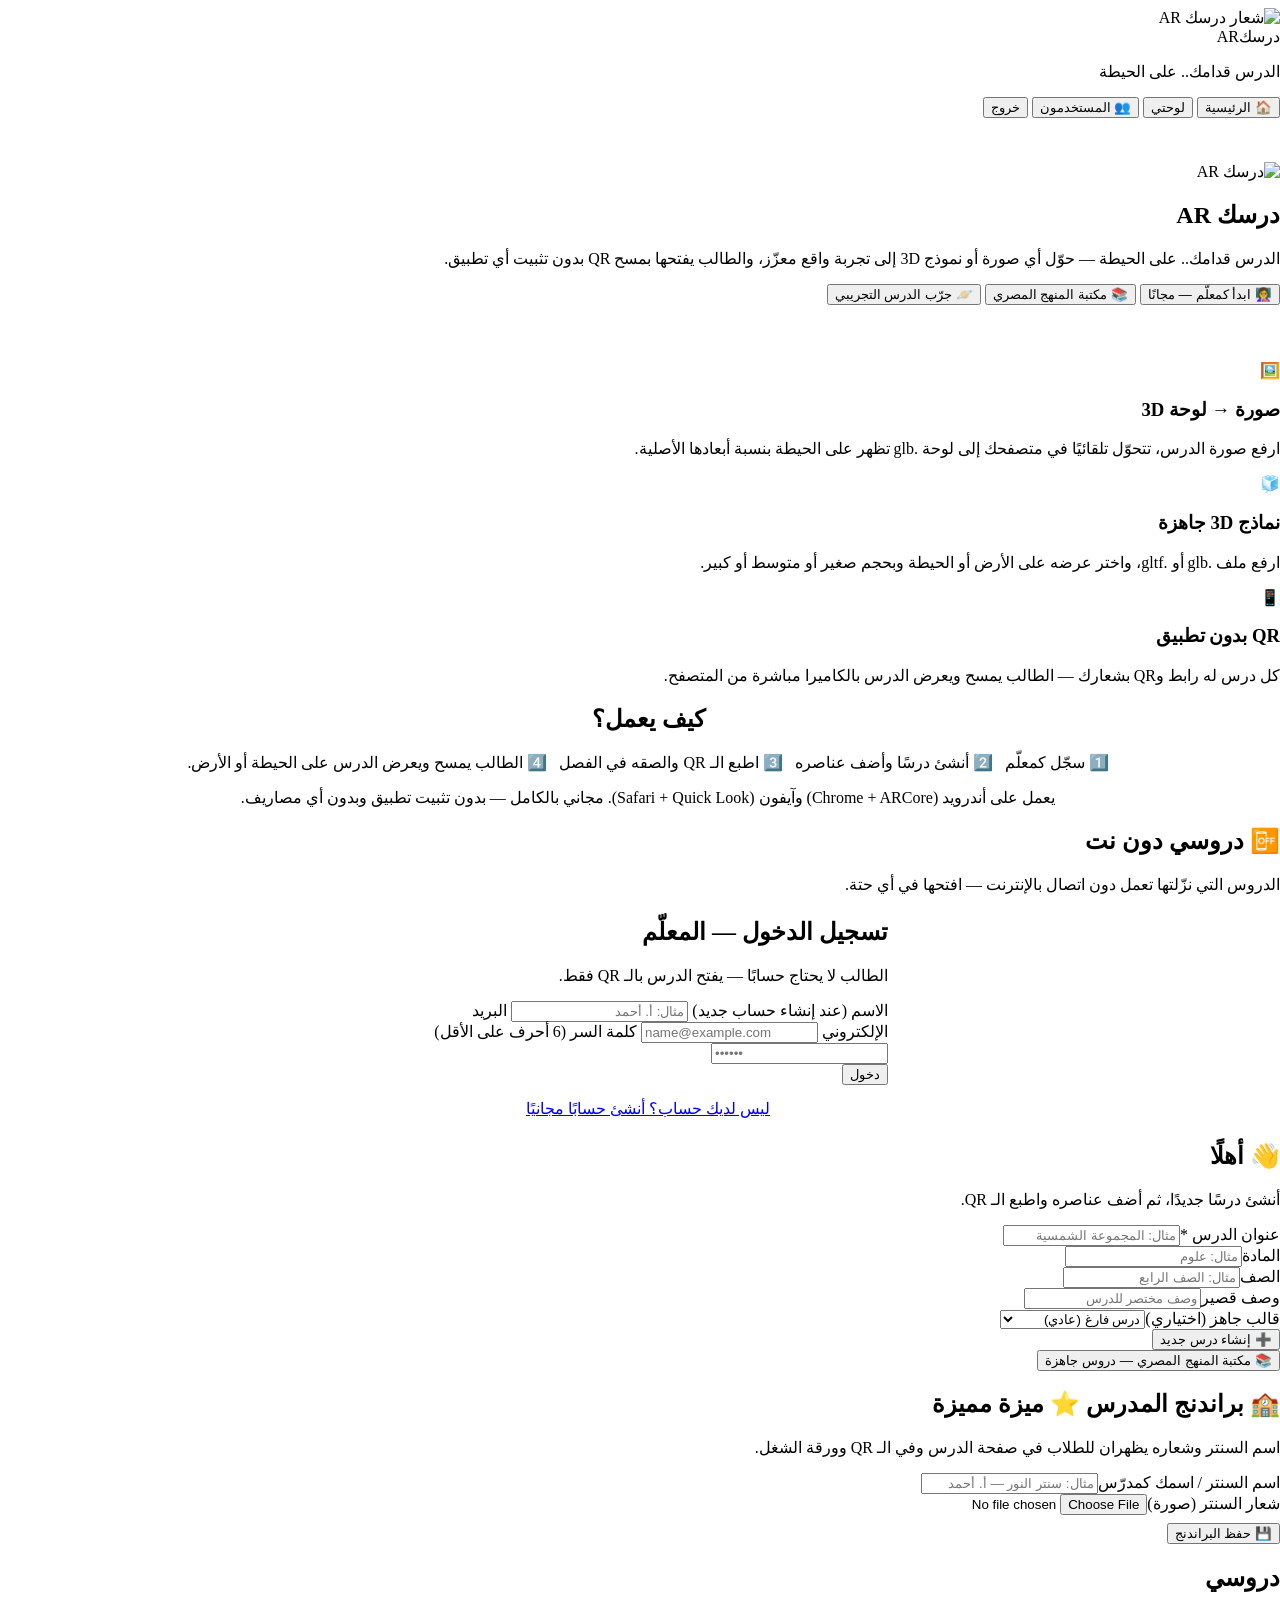
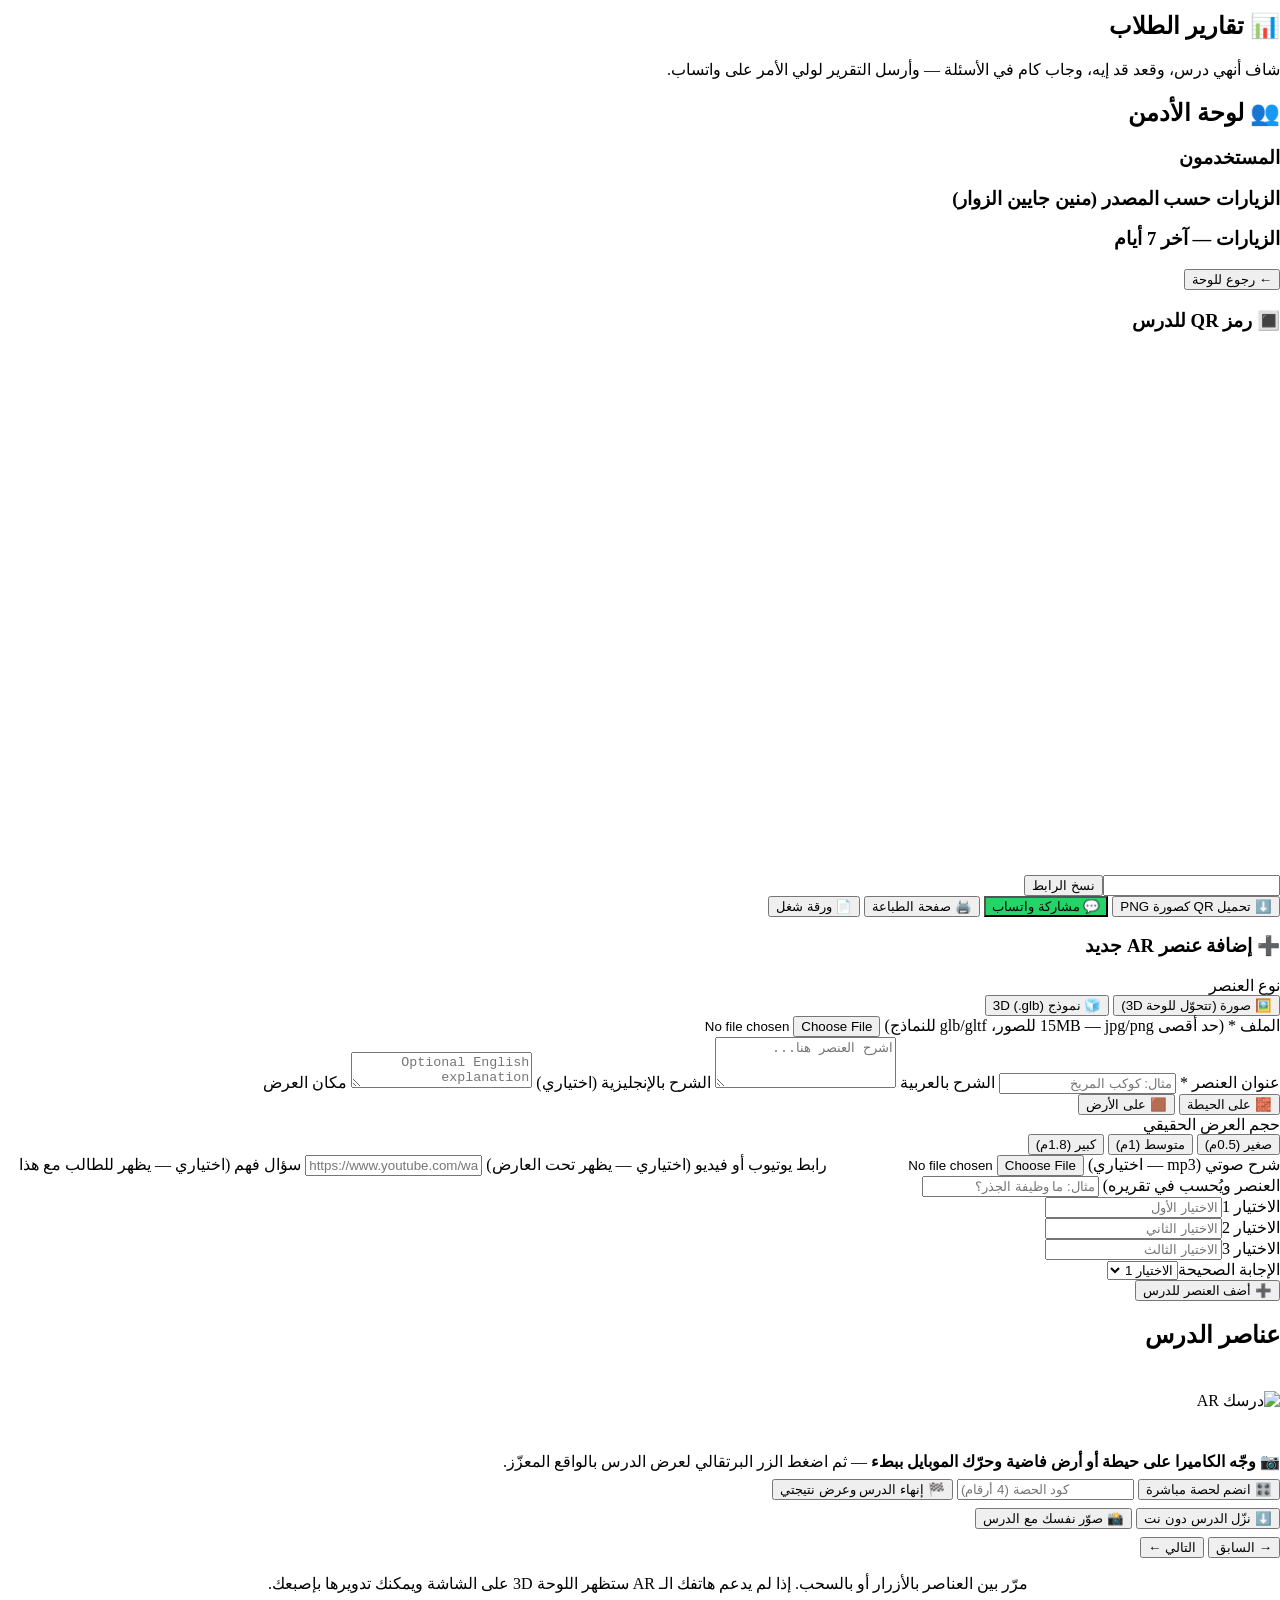
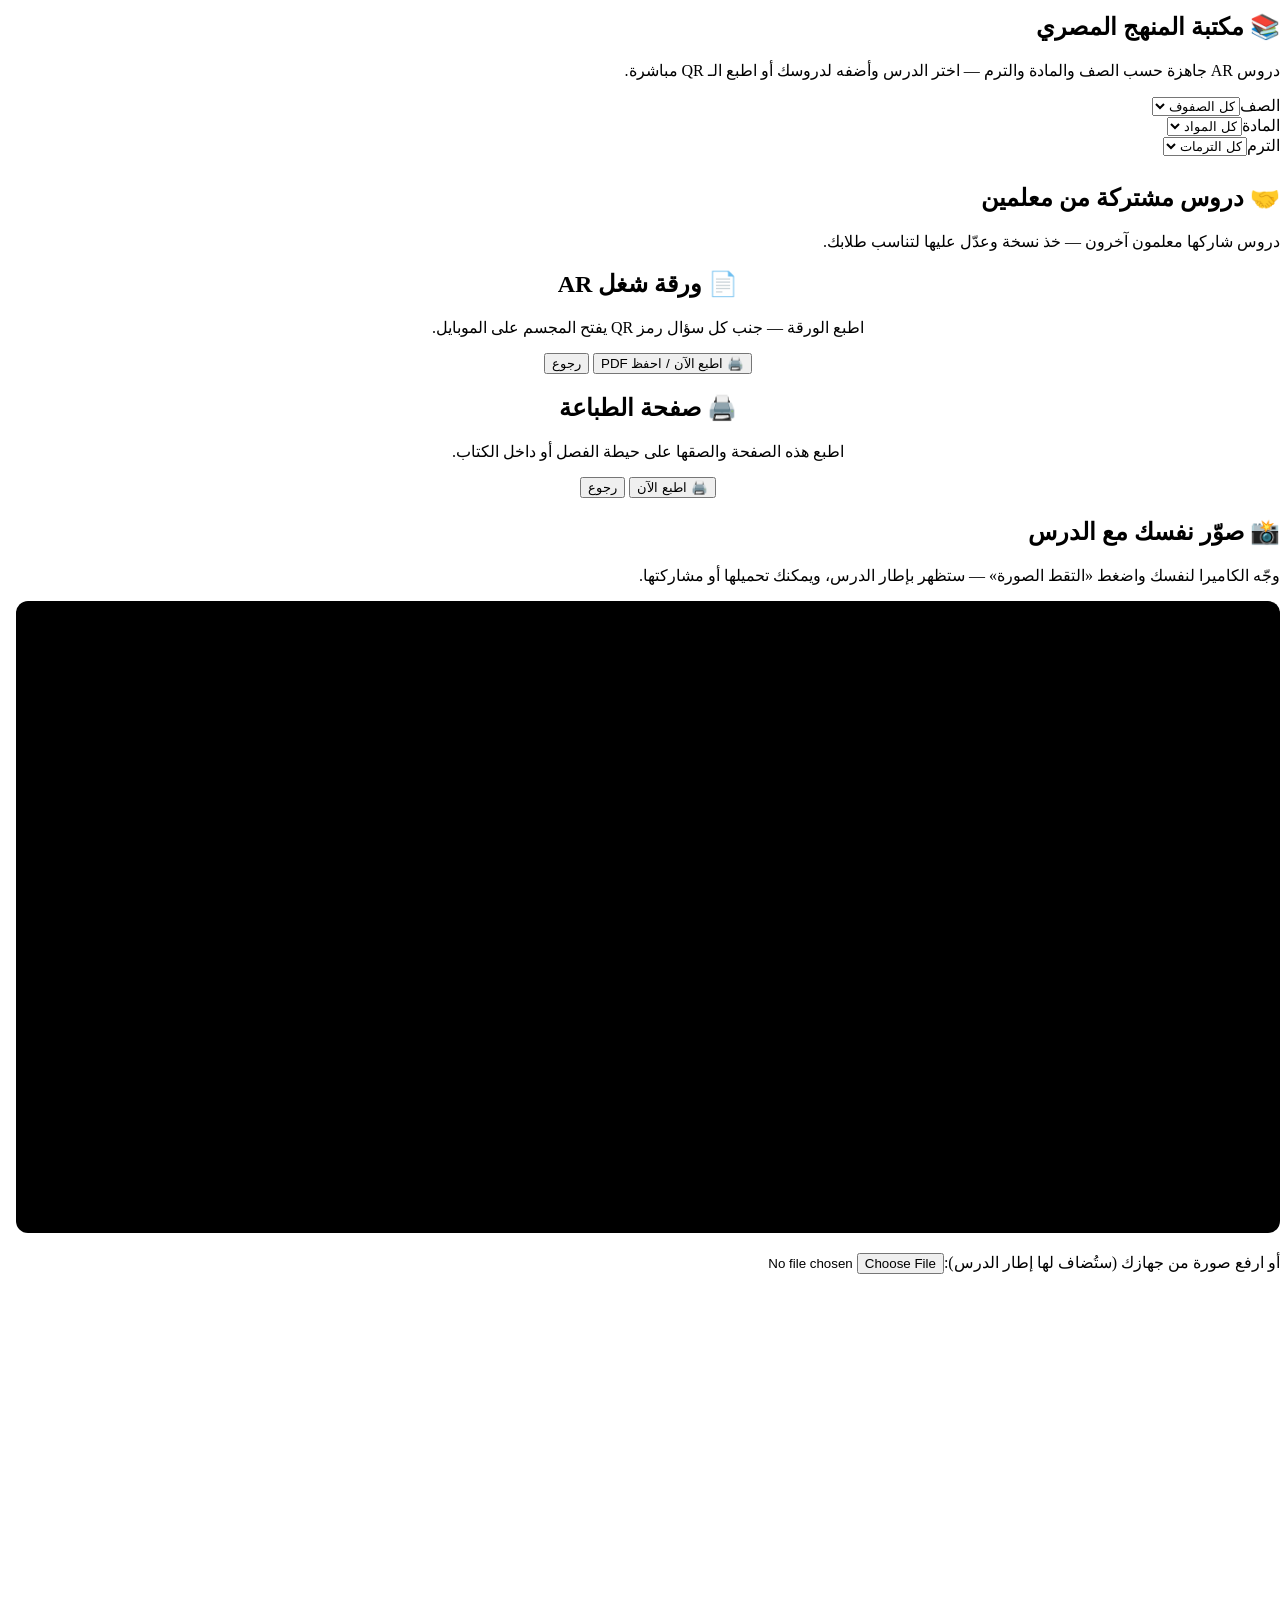
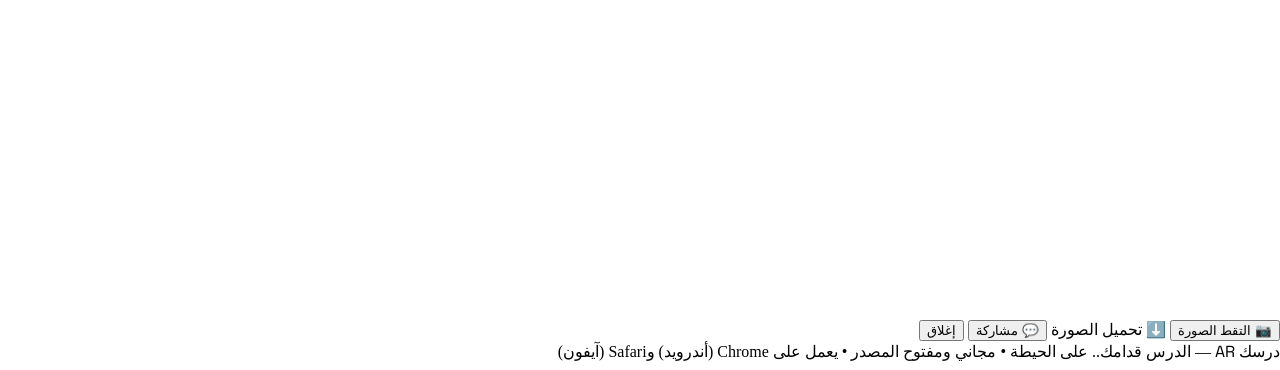
==== commit a0594d08: "V3.1 fixes: await texture load before GLB export (root cause of copy/template/panel failures), demo " ====
--- a/frontend/index.html
+++ b/frontend/index.html
@@ -302,6 +302,8 @@
       <h2>📸 صوّر نفسك مع الدرس</h2>
       <p class="hint">وجّه الكاميرا لنفسك واضغط «التقط الصورة» — ستظهر بإطار الدرس، ويمكنك تحميلها أو مشاركتها.</p>
       <video id="photoVideo" autoplay playsinline style="width:100%;border-radius:12px;background:#000"></video>
+      <p id="photoError" class="hint" style="color:#b91c1c"></p>
+      <div><label for="photoFileInput">أو ارفع صورة من جهازك (ستُضاف لها إطار الدرس):</label><input id="photoFileInput" type="file" accept="image/*"></div>
       <canvas id="photoCanvas" class="hidden" style="width:100%;border-radius:12px;margin-top:10px"></canvas>
       <div class="row">
         <button class="btn btn-orange" id="capturePhotoBtn" type="button">📷 التقط الصورة</button>
